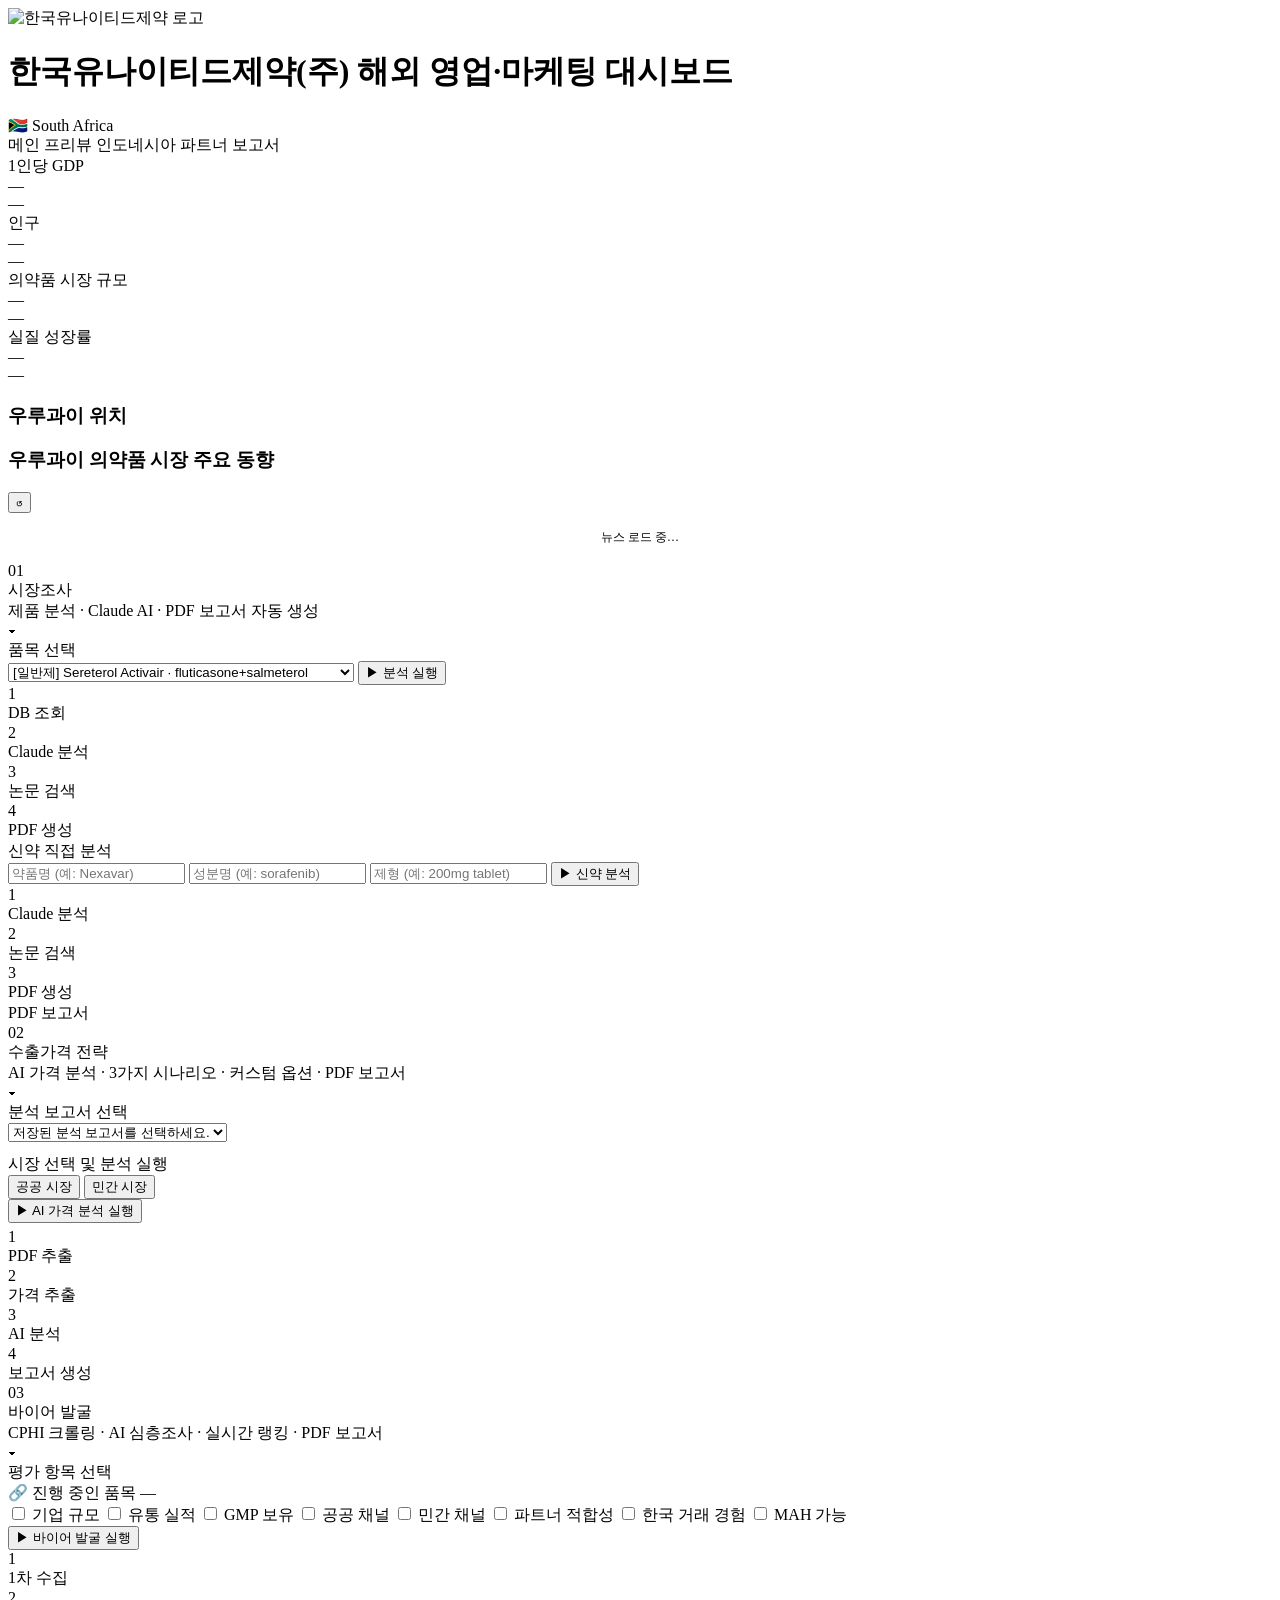
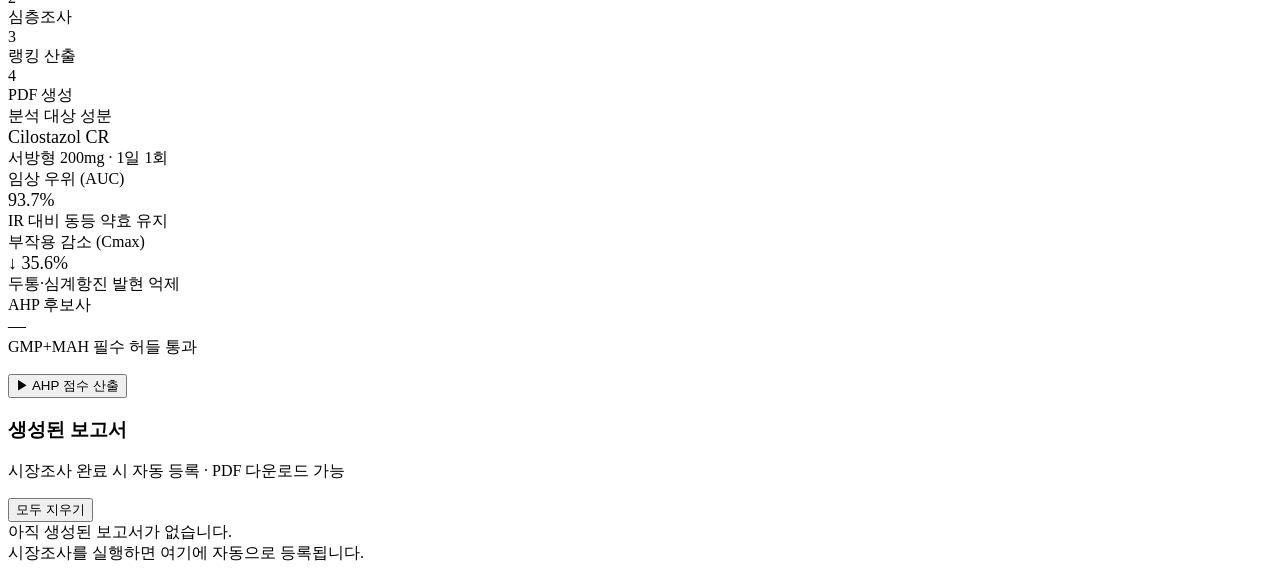
==== frontend/static/index.html @ d03bf2e7 "feat: 남아프리카공화국(ZA) 시장 분석 플랫폼으로 전환 - SG/UY 크롤러·분석기·DB 스키마 제거 - ZA 전용 크롤러 6종 추가 (Clicks, Dis-Chem, SAH" ====
<!DOCTYPE html>
<html lang="ko">
<head>
  <meta charset="UTF-8"/>
  <meta name="viewport" content="width=device-width, initial-scale=1"/>
  <title>남아공 수출 분석 대시보드 — UPharma Export AI</title>
  <link rel="stylesheet" href="https://unpkg.com/leaflet@1.9.4/dist/leaflet.css"/>
  <link rel="stylesheet" href="/static/style.css?v=5"/>
</head>
<body>
<div class="app">

<header class="topbar">
  <div class="brand">
    <img src="/static/images/logo.png" class="brand-logo" alt="한국유나이티드제약 로고">
    <div class="brand-text">
      <h1>한국유나이티드제약(주) 해외 영업·마케팅 대시보드</h1>
    </div>
  </div>
  <div class="topbar-r">
    <div class="pill">
      <span class="flag-emoji">🇿🇦</span>
      <span>South Africa</span>
    </div>
  </div>
</header>

<main class="main">

  <nav class="nav">
    <a class="tab on" onclick="goTab('main',this)">메인 프리뷰</a>
    <a class="tab"    onclick="goTab('ahp',this)">인도네시아 파트너</a>
    <a class="tab"    onclick="goTab('rep',this)">보고서</a>
  </nav>

  <!-- ════ 메인 프리뷰 ════ -->
  <div id="main" class="page on">

    <!-- SECTION A: 거시적 지표 4카드 -->
    <div class="macro-grid">
      <div class="macro-card">
        <div class="macro-label">1인당 GDP</div>
        <div class="macro-value" id="macro-gdp">—</div>
        <div class="macro-source" id="macro-gdp-src">—</div>
      </div>
      <div class="macro-card">
        <div class="macro-label">인구</div>
        <div class="macro-value" id="macro-pop">—</div>
        <div class="macro-source" id="macro-pop-src">—</div>
      </div>
      <div class="macro-card">
        <div class="macro-label">의약품 시장 규모</div>
        <div class="macro-value" id="macro-pharma">—</div>
        <div class="macro-source" id="macro-pharma-src">—</div>
      </div>
      <div class="macro-card">
        <div class="macro-label">실질 성장률</div>
        <div class="macro-value" id="macro-growth">—</div>
        <div class="macro-source" id="macro-growth-src">—</div>
      </div>
    </div>

    <!-- SECTION B: Leaflet 지도 + 뉴스 -->
    <div class="map-news-grid">

      <article class="card map-card-wrap">
        <div class="sec" style="margin-bottom:10px;">
          <h3>우루과이 위치</h3>
        </div>
        <div id="za-map" class="sg-leaflet-map"></div>
      </article>

      <article class="card">
        <div class="sec">
          <h3>우루과이 의약품 시장 주요 동향</h3>
          <button class="btn-refresh" id="btn-news-refresh" onclick="loadNews()" style="margin-top:0;">↺</button>
        </div>
        <div id="news-list">
          <div class="irow" style="color:var(--muted);font-size:12px;text-align:center;padding:16px 0;">뉴스 로드 중…</div>
        </div>
      </article>

    </div>

    <!-- ════ 공정 섹션 ════ -->

    <!-- 시장조사 -->
    <div class="process-section">
      <div class="process-header" onclick="toggleProcess('p1')">
        <div class="process-header-l">
          <span class="process-num">01</span>
          <div>
            <div class="process-title">시장조사</div>
            <div class="process-sub">제품 분석 · Claude AI · PDF 보고서 자동 생성</div>
          </div>
        </div>
        <span class="process-arrow" id="pa-p1">▾</span>
      </div>
      <div class="process-body" id="pb-p1">

        <div class="selector-card">
          <div class="selector-label">품목 선택</div>
          <div class="selector-row">
            <select id="product-select">
              <option value="sereterol_activair">[일반제] Sereterol Activair · fluticasone+salmeterol</option>
              <option value="omethyl_cutielet">[개량신약] Omethyl Cutielet · omega-3 ethyl esters 2g</option>
              <option value="hydrine">[항암제] Hydrine · hydroxyurea 500mg</option>
              <option value="gadvoa_inj">[일반제] Gadvoa Inj. · gadobutrol PFS</option>
              <option value="rosumeg_combigel">[개량신약] Rosumeg Combigel · rosuvastatin+omega-3</option>
              <option value="atmeg_combigel">[개량신약] Atmeg Combigel · atorvastatin+omega-3</option>
              <option value="ciloduo">[개량신약] Ciloduo · cilostazol+rosuvastatin</option>
              <option value="gastiin_cr">[개량신약] Gastiin CR · mosapride citrate 15mg</option>
            </select>
            <button class="btn-analyze" id="btn-analyze" onclick="runPipeline()">
              <span id="btn-icon">▶</span> 분석 실행
            </button>
          </div>
          <div class="progress-row" id="progress-row">
            <div class="prog-step" id="prog-db_load"><div class="prog-dot">1</div><div class="prog-label">DB 조회</div></div>
            <div class="prog-step" id="prog-analyze"><div class="prog-dot">2</div><div class="prog-label">Claude 분석</div></div>
            <div class="prog-step" id="prog-refs"><div class="prog-dot">3</div><div class="prog-label">논문 검색</div></div>
            <div class="prog-step" id="prog-report"><div class="prog-dot">4</div><div class="prog-label">PDF 생성</div></div>
          </div>
          <div class="p1-result-note" id="p1-result-note" style="display:none;"></div>
        </div>

        <div class="selector-card">
          <div class="selector-label">신약 직접 분석</div>
          <div class="custom-form">
            <input type="text" id="custom-trade-name" class="custom-input" placeholder="약품명 (예: Nexavar)">
            <input type="text" id="custom-inn"        class="custom-input" placeholder="성분명 (예: sorafenib)">
            <input type="text" id="custom-dosage"     class="custom-input" placeholder="제형 (예: 200mg tablet)">
            <button class="btn-analyze" id="btn-custom" onclick="runCustomPipeline()">
              <span id="custom-icon">▶</span> 신약 분석
            </button>
          </div>
          <div class="progress-row" id="custom-progress-row">
            <div class="prog-step" id="cprog-analyze"><div class="prog-dot">1</div><div class="prog-label">Claude 분석</div></div>
            <div class="prog-step" id="cprog-refs"><div class="prog-dot">2</div><div class="prog-label">논문 검색</div></div>
            <div class="prog-step" id="cprog-report"><div class="prog-dot">3</div><div class="prog-label">PDF 생성</div></div>
          </div>
        </div>

        <div class="report-card" id="report-card">
          <div class="card-title"><div class="card-title-dot"></div> PDF 보고서</div>
          <div id="report-state-loading" style="display:none;align-items:center;gap:8px;">
            <span class="report-loading-spinner"></span>
            <span style="font-size:12px;color:var(--muted)">PDF 생성 중…</span>
          </div>
          <div id="report-state-ok" style="display:none">
            <a class="btn-download" href="/api/report/download" target="_blank">📄 PDF 보고서 다운로드</a>
          </div>
          <div id="report-state-error" style="display:none">
            <p class="report-state" style="color:var(--red)">PDF 생성 실패.</p>
          </div>
        </div>

        <div style="display:none;" aria-hidden="true">
          <div class="result-card" id="result-card">
            <div id="verdict-name"></div><div id="verdict-inn"></div>
            <div id="verdict-badge" class="verdict-badge v-none"></div>
            <div class="traffic-light">
              <div class="tl-lamp tl-red"    id="tl-red"></div>
              <div class="tl-lamp tl-yellow" id="tl-yellow"></div>
              <div class="tl-lamp tl-green"  id="tl-green"></div>
            </div>
            <div id="basis-market-medical"></div><div id="basis-regulatory"></div>
            <div id="basis-trade"></div><div id="basis-pbs-line"></div>
            <div id="entry-pathway"></div><div id="price-positioning-pbs"></div>
            <div id="risks-conditions"></div>
            <button id="btn-reanalyze"></button>
          </div>
          <div class="papers-card" id="papers-card"><div id="papers-list"></div></div>
        </div>

      </div>
    </div>

    <!-- 수출 가격 전략 -->
    <div class="process-section">
      <div class="process-header" onclick="toggleProcess('p2')">
        <div class="process-header-l">
          <span class="process-num">02</span>
          <div>
            <div class="process-title">수출가격 전략</div>
            <div class="process-sub">AI 가격 분석 · 3가지 시나리오 · 커스텀 옵션 · PDF 보고서</div>
          </div>
        </div>
        <span class="process-arrow" id="pa-p2">▾</span>
      </div>
      <div class="process-body" id="pb-p2">
        <div id="p2-wrap">

          <div class="selector-card">
            <div class="selector-label">분석 보고서 선택</div>
            <div class="selector-row">
              <select id="p2-ai-report-select" style="flex:1;">
                <option value="">저장된 분석 보고서를 선택하세요.</option>
              </select>
            </div>
            <div class="selector-label" style="margin-top:12px;">시장 선택 및 분석 실행</div>
            <div class="selector-row" style="flex-wrap:wrap;gap:10px;">
              <div class="p2-seg-row" style="margin-bottom:0;flex:1;min-width:180px;">
                <button class="p2-seg-btn on" id="p2-ai-seg-public"  type="button" onclick="setP2AiSeg('public')">공공 시장</button>
                <button class="p2-seg-btn"    id="p2-ai-seg-private" type="button" onclick="setP2AiSeg('private')">민간 시장</button>
              </div>
              <button class="btn-analyze" id="btn-p2-ai-run" type="button" onclick="runP2AiPipeline()">
                <span id="p2-ai-run-icon">▶</span> AI 가격 분석 실행
              </button>
            </div>
            <div id="p2-ai-seg-desc" class="p2-note" style="margin-top:5px;"></div>
            <div class="progress-row" id="p2-progress-row">
              <div class="prog-step" id="p2prog-extract"><div class="prog-dot">1</div><div class="prog-label">PDF 추출</div></div>
              <div class="prog-step" id="p2prog-ai_extract"><div class="prog-dot">2</div><div class="prog-label">가격 추출</div></div>
              <div class="prog-step" id="p2prog-ai_analysis"><div class="prog-dot">3</div><div class="prog-label">AI 분석</div></div>
              <div class="prog-step" id="p2prog-report"><div class="prog-dot">4</div><div class="prog-label">보고서 생성</div></div>
            </div>
            <div id="p2-ai-error-msg" class="p2-note" style="display:none;color:var(--red);"></div>
          </div>

          <!-- 3열 시나리오 결과 -->
          <div id="p2-ai-result-section" style="display:none;">
            <div class="p2-three-col">

              <!-- 공격적 (1위) -->
              <div class="p2-col p2-col--agg">
                <div class="p2-col-rank-row">
                  <span class="p2-col-label">공격적 (1위)</span>
                  <span class="p2-rank-badge">RANK 1</span>
                </div>
                <div class="p2-col-price" id="p2c-price-agg">—</div>
                <div class="p2-col-currency">ZAR</div>
                <div class="p2-col-sub" id="p2c-sub-agg">— USD · — KRW</div>
                <div class="p2-col-expand-row">
                  <button class="p2-col-expand-btn" onclick="toggleP2ColDetail('agg')">▸ 역산 · 옵션 편집</button>
                </div>
                <div class="p2-col-detail" id="p2cd-agg" style="display:none;">
                  <div class="p2-col-input-row">
                    <label class="p2-col-input-label">기준가 (ZAR)</label>
                    <input class="p2-col-input" type="number" id="p2ci-base-agg" value="0" step="0.1" min="0" oninput="recalcP2Col('agg')">
                  </div>
                  <div class="p2-col-input-row">
                    <label class="p2-col-input-label">에이전트 수수료(%)</label>
                    <input class="p2-col-input" type="number" id="p2ci-fee-agg" value="3.0" step="0.5" min="0" max="50" oninput="recalcP2Col('agg')">
                  </div>
                  <div class="p2-col-input-row">
                    <label class="p2-col-input-label">운임 배수</label>
                    <input class="p2-col-input" type="number" id="p2ci-freight-agg" value="0.85" step="0.05" min="0.1" max="5" oninput="recalcP2Col('agg')">
                  </div>
                  <div id="p2co-agg" class="p2-custom-opts"></div>
                  <button class="p2c-add-btn" onclick="addP2ColOption('agg')">+ 옵션 추가</button>
                </div>
              </div>

              <!-- 평균 (2위) -->
              <div class="p2-col p2-col--avg">
                <div class="p2-col-rank-row">
                  <span class="p2-col-label">평균 (2위)</span>
                  <span class="p2-rank-badge">RANK 2</span>
                </div>
                <div class="p2-col-price" id="p2c-price-avg">—</div>
                <div class="p2-col-currency">ZAR</div>
                <div class="p2-col-sub" id="p2c-sub-avg">— USD · — KRW</div>
                <div class="p2-col-expand-row">
                  <button class="p2-col-expand-btn" onclick="toggleP2ColDetail('avg')">▸ 역산 · 옵션 편집</button>
                </div>
                <div class="p2-col-detail" id="p2cd-avg" style="display:none;">
                  <div class="p2-col-input-row">
                    <label class="p2-col-input-label">기준가 (ZAR)</label>
                    <input class="p2-col-input" type="number" id="p2ci-base-avg" value="0" step="0.1" min="0" oninput="recalcP2Col('avg')">
                  </div>
                  <div class="p2-col-input-row">
                    <label class="p2-col-input-label">에이전트 수수료(%)</label>
                    <input class="p2-col-input" type="number" id="p2ci-fee-avg" value="5.0" step="0.5" min="0" max="50" oninput="recalcP2Col('avg')">
                  </div>
                  <div class="p2-col-input-row">
                    <label class="p2-col-input-label">운임 배수</label>
                    <input class="p2-col-input" type="number" id="p2ci-freight-avg" value="1.00" step="0.05" min="0.1" max="5" oninput="recalcP2Col('avg')">
                  </div>
                  <div id="p2co-avg" class="p2-custom-opts"></div>
                  <button class="p2c-add-btn" onclick="addP2ColOption('avg')">+ 옵션 추가</button>
                </div>
              </div>

              <!-- 보수적 (3위) -->
              <div class="p2-col p2-col--cons">
                <div class="p2-col-rank-row">
                  <span class="p2-col-label">보수적 (3위)</span>
                  <span class="p2-rank-badge">RANK 3</span>
                </div>
                <div class="p2-col-price" id="p2c-price-cons">—</div>
                <div class="p2-col-currency">ZAR</div>
                <div class="p2-col-sub" id="p2c-sub-cons">— USD · — KRW</div>
                <div class="p2-col-expand-row">
                  <button class="p2-col-expand-btn" onclick="toggleP2ColDetail('cons')">▸ 역산 · 옵션 편집</button>
                </div>
                <div class="p2-col-detail" id="p2cd-cons" style="display:none;">
                  <div class="p2-col-input-row">
                    <label class="p2-col-input-label">기준가 (ZAR)</label>
                    <input class="p2-col-input" type="number" id="p2ci-base-cons" value="0" step="0.1" min="0" oninput="recalcP2Col('cons')">
                  </div>
                  <div class="p2-col-input-row">
                    <label class="p2-col-input-label">에이전트 수수료(%)</label>
                    <input class="p2-col-input" type="number" id="p2ci-fee-cons" value="10.0" step="0.5" min="0" max="50" oninput="recalcP2Col('cons')">
                  </div>
                  <div class="p2-col-input-row">
                    <label class="p2-col-input-label">운임 배수</label>
                    <input class="p2-col-input" type="number" id="p2ci-freight-cons" value="1.20" step="0.05" min="0.1" max="5" oninput="recalcP2Col('cons')">
                  </div>
                  <div id="p2co-cons" class="p2-custom-opts"></div>
                  <button class="p2c-add-btn" onclick="addP2ColOption('cons')">+ 옵션 추가</button>
                </div>
              </div>

            </div><!-- /p2-three-col -->

            <!-- 제품 목록 + 다운로드 (경쟁가 분포 삭제됨) -->
            <div class="selector-card" style="margin-top:12px;">
              <div id="p2-product-list"></div>
              <div id="p2-report-dl-state" style="margin-top:12px;"></div>
            </div>

          </div><!-- /p2-ai-result-section -->

          <div style="display:none;" aria-hidden="true">
            <div id="p2r-product-name"></div>
            <div id="p2r-verdict-badge" class="verdict-badge v-none"></div>
            <div id="p2r-ref-price-text"></div>
            <div id="p2r-exchange"></div>
            <div id="p2r-final-price"></div>
            <div id="p2r-scenarios"></div>
            <div id="p2r-rationale"></div>
          </div>

        </div>
      </div>
    </div>

    <!-- 바이어 발굴 -->
    <div class="process-section">
      <div class="process-header" onclick="toggleProcess('p3')">
        <div class="process-header-l">
          <span class="process-num">03</span>
          <div>
            <div class="process-title">바이어 발굴</div>
            <div class="process-sub">CPHI 크롤링 · AI 심층조사 · 실시간 랭킹 · PDF 보고서</div>
          </div>
        </div>
        <span class="process-arrow" id="pa-p3">▾</span>
      </div>
      <div class="process-body" id="pb-p3">

        <!-- 평가 항목 체크박스 — 항상 표시 (랭킹 기준 사전 설정) -->
        <div class="selector-card">
          <div class="p3-criteria-header">
            <span class="selector-label" style="margin-bottom:0;">평가 항목 선택</span>
            <div class="p3-linked-product" id="p3-linked-product">
              <span class="p3-linked-icon">🔗</span>
              <span class="p3-linked-title">진행 중인 품목</span>
              <span id="p3-product-label" class="p3-product-label">—</span>
            </div>
          </div>
          <div class="p3-criteria-grid">
            <label class="p3-chk"><input type="checkbox" class="p3-cb" value="기업규모"    > 기업 규모</label>
            <label class="p3-chk"><input type="checkbox" class="p3-cb" value="유통실적"    > 유통 실적</label>
            <label class="p3-chk"><input type="checkbox" class="p3-cb" value="GMP보유"     > GMP 보유</label>
            <label class="p3-chk"><input type="checkbox" class="p3-cb" value="공공채널"    > 공공 채널</label>
            <label class="p3-chk"><input type="checkbox" class="p3-cb" value="민간채널"    > 민간 채널</label>
            <label class="p3-chk"><input type="checkbox" class="p3-cb" value="파트너적합성"> 파트너 적합성</label>
            <label class="p3-chk"><input type="checkbox" class="p3-cb" value="한국거래"    > 한국 거래 경험</label>
            <label class="p3-chk"><input type="checkbox" class="p3-cb" value="MAH가능"     > MAH 가능</label>
          </div>
        </div>

        <!-- 실행 설정 -->
        <div>
          <div class="selector-row">
            <button class="btn-analyze" id="btn-p3-run" onclick="runP3Pipeline()">
              <span id="p3-run-icon">▶</span> 바이어 발굴 실행
            </button>
          </div>

          <!-- 진행 단계 표시 -->
          <div class="progress-row" id="p3-progress-row">
            <div class="prog-step" id="p3prog-crawl">  <div class="prog-dot">1</div><div class="prog-label">1차 수집</div></div>
            <div class="prog-step" id="p3prog-enrich">  <div class="prog-dot">2</div><div class="prog-label">심층조사</div></div>
            <div class="prog-step" id="p3prog-rank">   <div class="prog-dot">3</div><div class="prog-label">랭킹 산출</div></div>
            <div class="prog-step" id="p3prog-report"> <div class="prog-dot">4</div><div class="prog-label">PDF 생성</div></div>
          </div>
          <div id="p3-error-msg" class="p2-note" style="display:none;color:var(--red);"></div>
        </div>

        <!-- 결과 영역 (실행 완료 후 표시) -->
        <div id="p3-result-section" style="display:none;">

          <!-- Top 10 카드 그리드 -->
          <div id="p3-cards" class="p3-cards-wrap"></div>

          <!-- 다운로드 -->
          <div style="margin-top:14px;">
            <button class="btn-download" id="p3-dl-btn" onclick="downloadBuyerReport()" disabled>
              📄 바이어 보고서 다운로드
            </button>
          </div>

        </div><!-- /p3-result-section -->

      </div>
    </div>

  </div><!-- /main -->

  <!-- ════ 바이어 상세 모달 ════ -->
  <div id="buyer-modal-overlay" class="buyer-modal-overlay" onclick="closeBuyerModal(event)" style="display:none;">
    <div class="buyer-modal" id="buyer-modal">
      <button class="buyer-modal-close" onclick="closeBuyerModal()">✕</button>
      <div id="buyer-modal-body"></div>
    </div>
  </div>

  <!-- ════ 인도네시아 AHP 파트너 탭 ════ -->
  <div id="ahp" class="page">
    <div class="macro-grid" style="margin-bottom:16px;">
      <div class="macro-card">
        <div class="macro-label">분석 대상 성분</div>
        <div class="macro-value" style="font-size:18px;">Cilostazol CR</div>
        <div class="macro-source">서방형 200mg · 1일 1회</div>
      </div>
      <div class="macro-card">
        <div class="macro-label">임상 우위 (AUC)</div>
        <div class="macro-value" style="font-size:18px;">93.7%</div>
        <div class="macro-source">IR 대비 동등 약효 유지</div>
      </div>
      <div class="macro-card">
        <div class="macro-label">부작용 감소 (Cmax)</div>
        <div class="macro-value" style="font-size:18px;">↓ 35.6%</div>
        <div class="macro-source">두통·심계항진 발현 억제</div>
      </div>
      <div class="macro-card">
        <div class="macro-label">AHP 후보사</div>
        <div class="macro-value" style="font-size:18px;" id="ahp-candidate-count">—</div>
        <div class="macro-source">GMP+MAH 필수 허들 통과</div>
      </div>
    </div>

    <div class="selector-card" style="margin-bottom:16px;">
      <div class="selector-row">
        <button class="btn-analyze" id="btn-ahp-run" onclick="loadAhpPartners()">
          <span id="ahp-run-icon">▶</span> AHP 점수 산출
        </button>
        <span id="ahp-status-msg" style="font-size:12px;color:var(--muted);margin-left:12px;"></span>
      </div>
    </div>

    <div id="ahp-partner-grid" class="ahp-grid"></div>
  </div>

  <!-- ════ 보고서 탭 ════ -->
  <div id="rep" class="page">
    <article class="card">
      <div class="sec">
        <div>
          <h3>생성된 보고서</h3>
          <p>시장조사 완료 시 자동 등록 · PDF 다운로드 가능</p>
        </div>
        <button class="btn-refresh" onclick="clearAllReports()" style="margin-top:0;">모두 지우기</button>
      </div>
      <div id="report-tab-list">
        <div class="rep-empty">아직 생성된 보고서가 없습니다.<br>시장조사를 실행하면 여기에 자동으로 등록됩니다.</div>
      </div>
    </article>
  </div>

</main>
</div>

<script src="https://unpkg.com/leaflet@1.9.4/dist/leaflet.js"></script>
<script src="/static/app.js?v=5"></script>
<script>
(function() {
  var map = L.map('za-map', {
    center: [-28.4793, 24.6727],
    zoom: 5,
    zoomControl: true,
    scrollWheelZoom: true,
  });
  L.tileLayer('https://{s}.tile.openstreetmap.org/{z}/{x}/{y}.png', {
    attribution: '© <a href="https://www.openstreetmap.org/copyright">OpenStreetMap</a>',
    maxZoom: 18,
  }).addTo(map);
  var icon = L.divIcon({
    className: '',
    html: '<div style="width:14px;height:14px;background:#c8564d;border-radius:50%;border:2px solid #fff;box-shadow:0 0 0 7px rgba(200,86,77,.22),0 2px 6px rgba(0,0,0,.3);"></div>',
    iconSize: [14, 14],
    iconAnchor: [7, 7],
  });
  // 주요 도시 마커
  [
    [-26.2041, 28.0473, '<b>요하네스버그</b><br>최대 상업도시 · Clicks/Dis-Chem 본사'],
    [-25.7461, 28.1881, '<b>프리토리아</b><br>행정수도 · SAHPRA 규제청 소재'],
    [-33.9249, 18.4241, '<b>케이프타운</b><br>입법수도 · 주요 항구'],
    [-29.8587, 31.0218, '<b>더반</b><br>쾌즐루나탈 주도 · 수출 항구'],
  ].forEach(function(m) {
    L.marker([m[0], m[1]], { icon: icon }).addTo(map).bindPopup(m[2]);
  });
  setTimeout(function() { map.invalidateSize(); }, 100);
})();
</script>
</body>
</html>
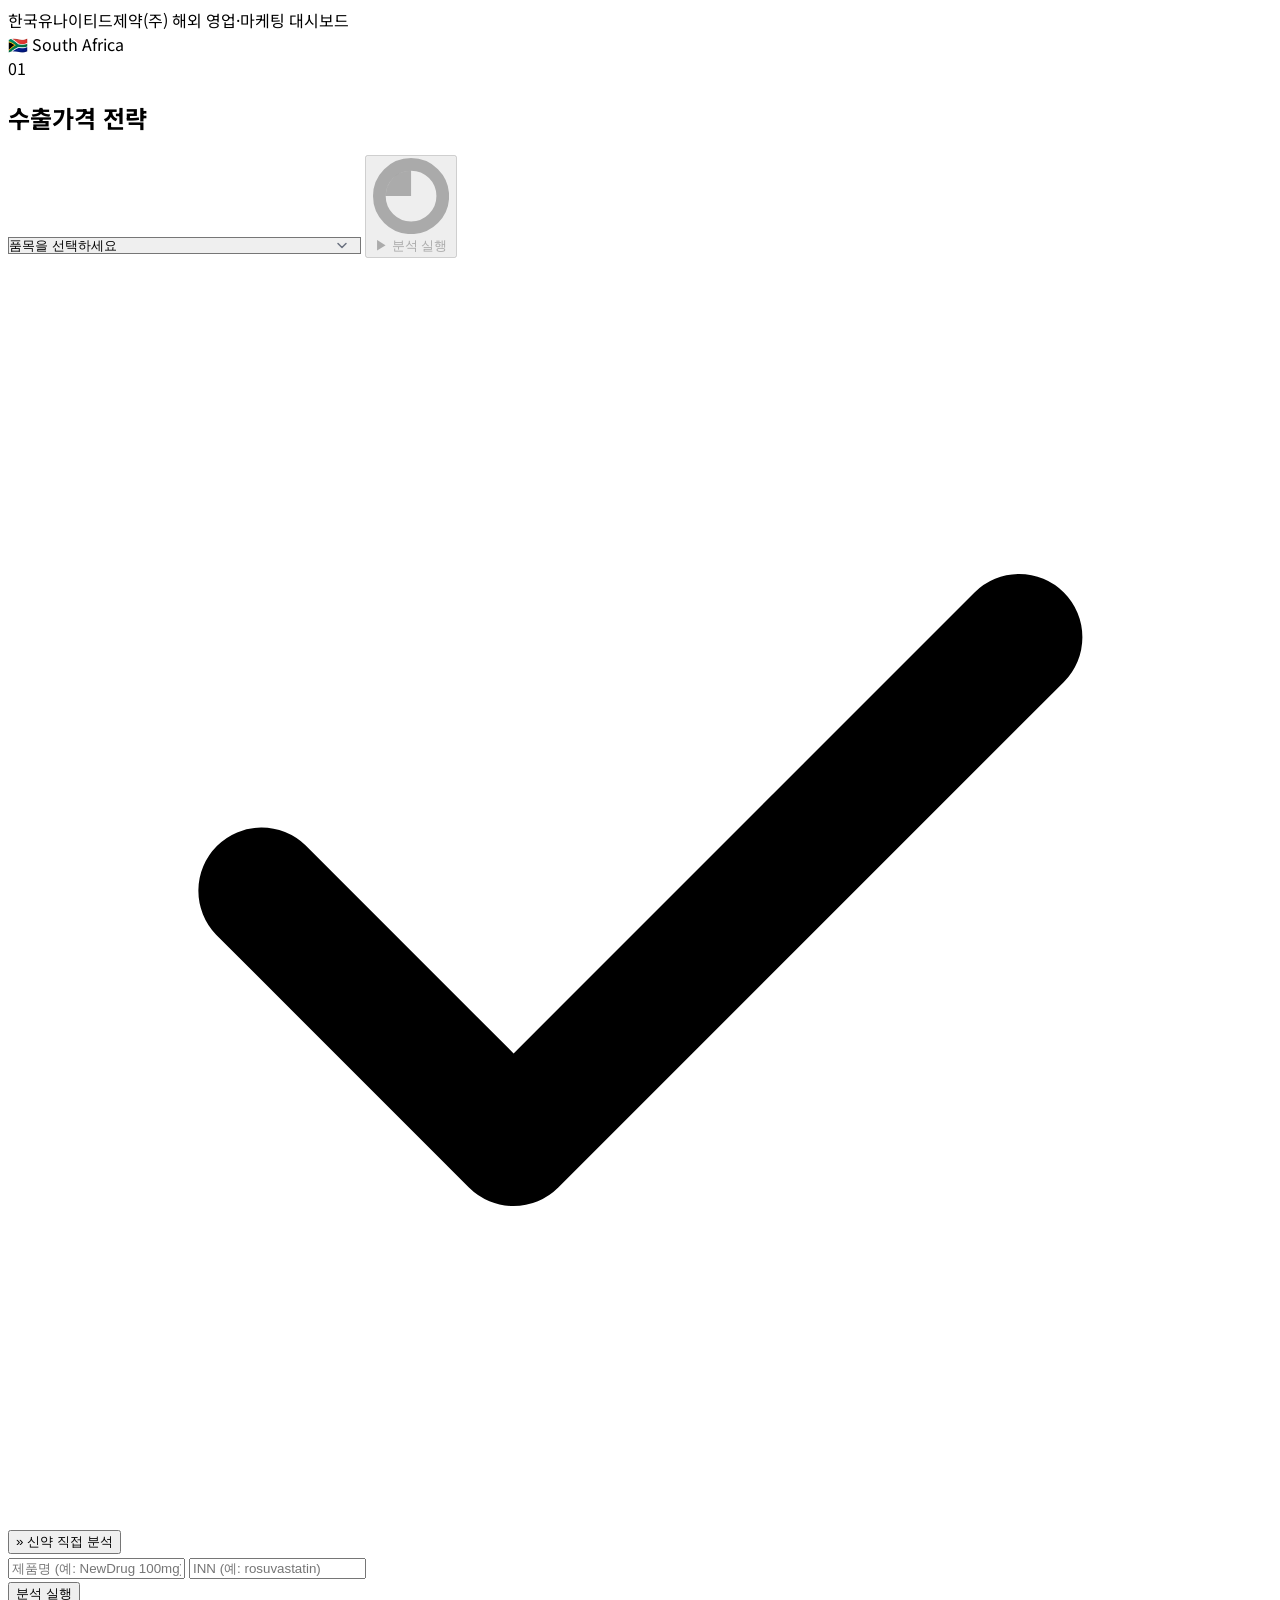
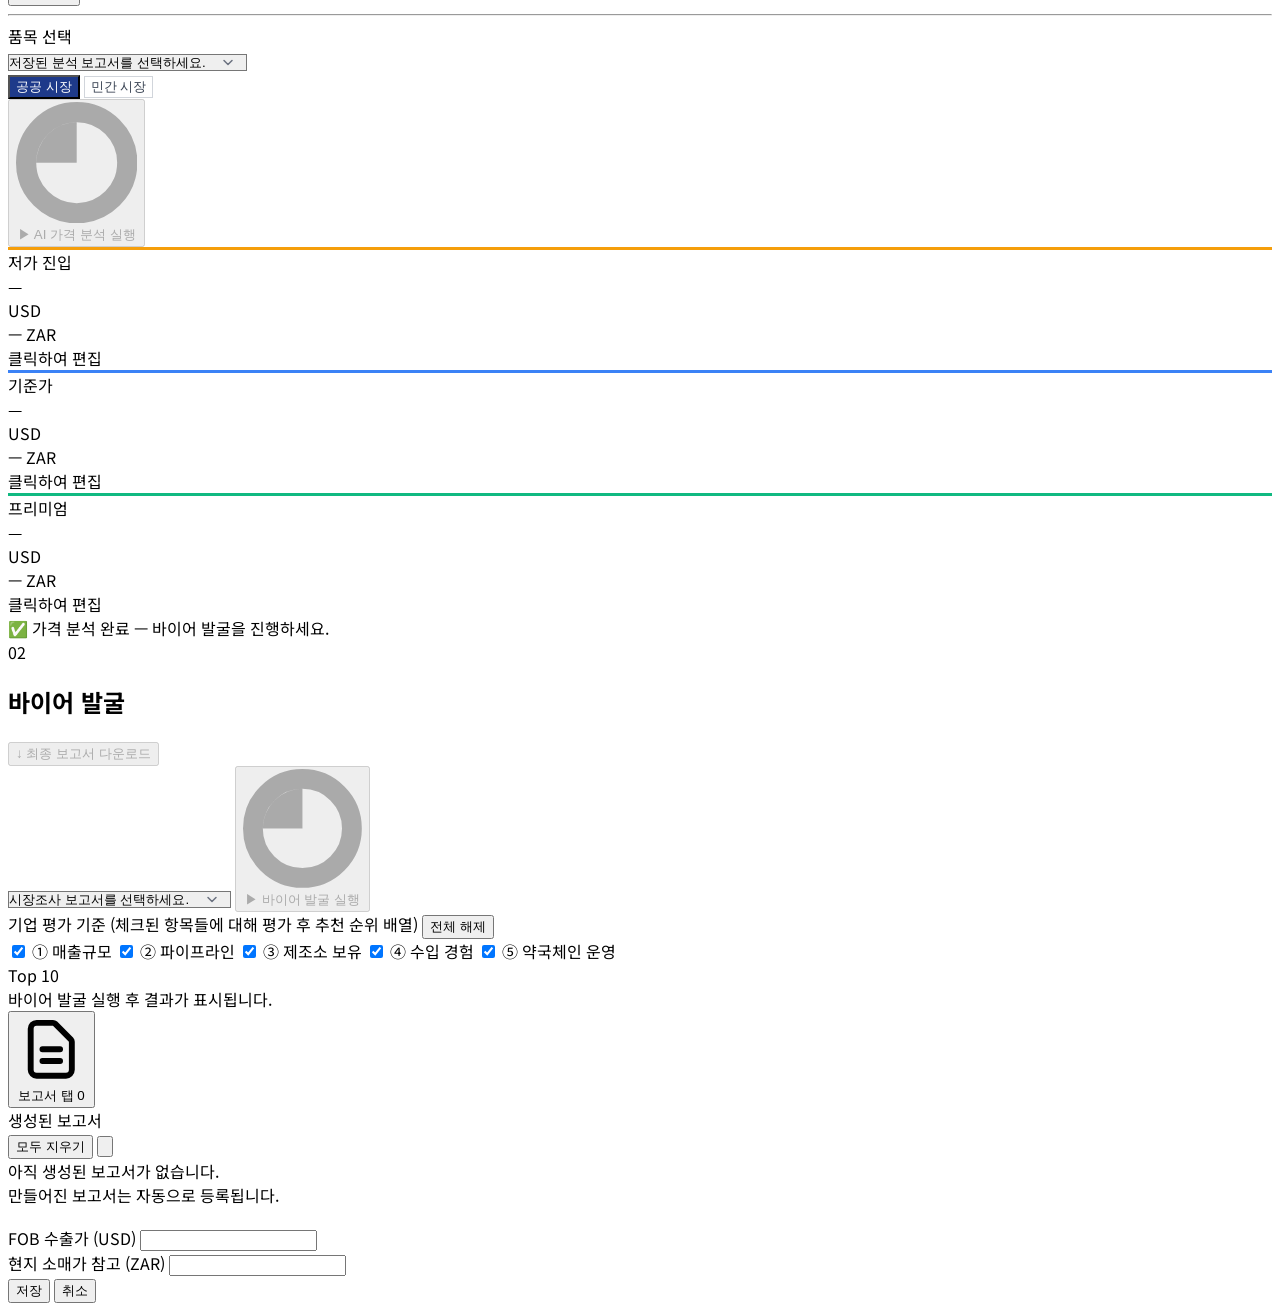
==== commit 40501efb: "feat: 팀장 양식 UI + 팀 공통 6컬럼·UUID 적용 - index.html: 2블록(수출가격전략/바이어발굴) + 보고서탭 구조 전면 재설계   팀장 스크린샷 기준 — 공공" ====
--- a/frontend/static/index.html
+++ b/frontend/static/index.html
@@ -3,508 +3,260 @@
 <head>
   <meta charset="UTF-8"/>
   <meta name="viewport" content="width=device-width, initial-scale=1"/>
-  <title>남아공 수출 분석 대시보드 — UPharma Export AI</title>
-  <link rel="stylesheet" href="https://unpkg.com/leaflet@1.9.4/dist/leaflet.css"/>
-  <link rel="stylesheet" href="/static/style.css?v=5"/>
+  <title>한국유나이티드제약(주) 해외 영업·마케팅 대시보드</title>
+  <script src="https://cdn.tailwindcss.com"></script>
+  <link rel="preconnect" href="https://fonts.googleapis.com">
+  <link href="https://fonts.googleapis.com/css2?family=Noto+Sans+KR:wght@400;500;600;700&display=swap" rel="stylesheet">
+  <style>
+    body { font-family: 'Noto Sans KR', sans-serif; }
+    .tab-active { background-color: #1e3a8a; color: white; }
+    .tab-inactive { background-color: white; color: #374151; border: 1px solid #d1d5db; }
+    .price-card-orange { border-top: 3px solid #f59e0b; }
+    .price-card-blue   { border-top: 3px solid #3b82f6; }
+    .price-card-green  { border-top: 3px solid #10b981; }
+    .spin { animation: spin 1s linear infinite; }
+    @keyframes spin { to { transform: rotate(360deg); } }
+    .report-badge-final   { background:#1e3a8a; color:white; }
+    .report-badge-public  { background:#0ea5e9; color:white; }
+    .report-badge-private { background:#8b5cf6; color:white; }
+    .report-badge-market  { background:#6b7280; color:white; }
+    .report-badge-partner { background:#10b981; color:white; }
+    select { background-image: url("data:image/svg+xml,%3Csvg xmlns='http://www.w3.org/2000/svg' fill='none' viewBox='0 0 20 20'%3E%3Cpath stroke='%236b7280' stroke-linecap='round' stroke-linejoin='round' stroke-width='1.5' d='M6 8l4 4 4-4'/%3E%3C/svg%3E"); background-position: right 0.5rem center; background-repeat: no-repeat; background-size: 1.5em 1.5em; padding-right: 2.5rem; -webkit-appearance: none; appearance: none; }
+  </style>
 </head>
-<body>
-<div class="app">
-
-<header class="topbar">
-  <div class="brand">
-    <img src="/static/images/logo.png" class="brand-logo" alt="한국유나이티드제약 로고">
-    <div class="brand-text">
-      <h1>한국유나이티드제약(주) 해외 영업·마케팅 대시보드</h1>
-    </div>
-  </div>
-  <div class="topbar-r">
-    <div class="pill">
-      <span class="flag-emoji">🇿🇦</span>
-      <span>South Africa</span>
-    </div>
+<body class="bg-gray-50 min-h-screen">
+
+<!-- ════ 헤더 ════ -->
+<header class="bg-white border-b border-gray-200 px-6 py-3 flex items-center justify-between">
+  <div class="flex items-center gap-3">
+    <img src="/static/images/logo.png" alt="로고" class="h-8 w-auto" onerror="this.style.display='none'">
+    <span class="text-base font-semibold text-gray-800">한국유나이티드제약(주) 해외 영업·마케팅 대시보드</span>
+  </div>
+  <div class="flex items-center gap-2 bg-blue-50 border border-blue-200 rounded-full px-4 py-1.5">
+    <span class="text-lg">🇿🇦</span>
+    <span class="text-sm font-semibold text-blue-800">South Africa</span>
   </div>
 </header>
 
-<main class="main">
-
-  <nav class="nav">
-    <a class="tab on" onclick="goTab('main',this)">메인 프리뷰</a>
-    <a class="tab"    onclick="goTab('ahp',this)">인도네시아 파트너</a>
-    <a class="tab"    onclick="goTab('rep',this)">보고서</a>
-  </nav>
-
-  <!-- ════ 메인 프리뷰 ════ -->
-  <div id="main" class="page on">
-
-    <!-- SECTION A: 거시적 지표 4카드 -->
-    <div class="macro-grid">
-      <div class="macro-card">
-        <div class="macro-label">1인당 GDP</div>
-        <div class="macro-value" id="macro-gdp">—</div>
-        <div class="macro-source" id="macro-gdp-src">—</div>
-      </div>
-      <div class="macro-card">
-        <div class="macro-label">인구</div>
-        <div class="macro-value" id="macro-pop">—</div>
-        <div class="macro-source" id="macro-pop-src">—</div>
-      </div>
-      <div class="macro-card">
-        <div class="macro-label">의약품 시장 규모</div>
-        <div class="macro-value" id="macro-pharma">—</div>
-        <div class="macro-source" id="macro-pharma-src">—</div>
-      </div>
-      <div class="macro-card">
-        <div class="macro-label">실질 성장률</div>
-        <div class="macro-value" id="macro-growth">—</div>
-        <div class="macro-source" id="macro-growth-src">—</div>
-      </div>
-    </div>
-
-    <!-- SECTION B: Leaflet 지도 + 뉴스 -->
-    <div class="map-news-grid">
-
-      <article class="card map-card-wrap">
-        <div class="sec" style="margin-bottom:10px;">
-          <h3>우루과이 위치</h3>
-        </div>
-        <div id="za-map" class="sg-leaflet-map"></div>
-      </article>
-
-      <article class="card">
-        <div class="sec">
-          <h3>우루과이 의약품 시장 주요 동향</h3>
-          <button class="btn-refresh" id="btn-news-refresh" onclick="loadNews()" style="margin-top:0;">↺</button>
-        </div>
-        <div id="news-list">
-          <div class="irow" style="color:var(--muted);font-size:12px;text-align:center;padding:16px 0;">뉴스 로드 중…</div>
-        </div>
-      </article>
-
-    </div>
-
-    <!-- ════ 공정 섹션 ════ -->
-
-    <!-- 시장조사 -->
-    <div class="process-section">
-      <div class="process-header" onclick="toggleProcess('p1')">
-        <div class="process-header-l">
-          <span class="process-num">01</span>
-          <div>
-            <div class="process-title">시장조사</div>
-            <div class="process-sub">제품 분석 · Claude AI · PDF 보고서 자동 생성</div>
+<!-- ════ 메인 2블록 ════ -->
+<main class="max-w-screen-xl mx-auto px-4 py-6">
+  <div class="flex gap-4">
+
+    <!-- ── [01] 수출가격 전략 ── -->
+    <div class="flex-1 bg-white rounded-xl border border-gray-200 p-6 shadow-sm">
+      <!-- 제목 -->
+      <div class="flex items-center gap-3 mb-5">
+        <span class="w-8 h-8 rounded-lg bg-blue-900 text-white text-sm font-bold flex items-center justify-center">01</span>
+        <h2 class="text-lg font-bold text-gray-900">수출가격 전략</h2>
+      </div>
+
+      <!-- 1단계: 품목 선택 + 분석 실행 -->
+      <div class="flex gap-2 mb-3">
+        <select id="sel-product" class="flex-1 border border-gray-300 rounded-lg px-3 py-2 text-sm text-gray-700 bg-white" onchange="onProductChange()">
+          <option value="">품목을 선택하세요</option>
+          <option value="sereterol_activair" data-uuid="014fd4d2-dc66-4fc1-8d4f-59695183387f" data-inn="Fluticasone+Salmeterol">[일반제] Sereterol Activair · fluticasone+salmeterol</option>
+          <option value="omethyl_cutielet"   data-uuid="f88b87b8-c0ab-4f6e-ba34-e9330d1d4e18" data-inn="Omega-3">[일반제] Omethyl Cutielet · omega-3 fatty acid 2g</option>
+          <option value="rosumeg_combigel"   data-uuid="2504d79b-c2ce-4660-9ea7-5576c8bb755f" data-inn="Rosuvastatin+Omega-3">[일반제] Rosumeg Combigel · rosuvastatin+omega-3</option>
+          <option value="atmeg_combigel"     data-uuid="859e60f9-8544-43b3-a6a0-f6c7529847eb" data-inn="Atorvastatin+Omega-3">[일반제] Atmeg Combigel · atorvastatin+omega-3</option>
+          <option value="ciloduo"            data-uuid="fcae4399-aa80-4318-ad55-89d6401c10a9" data-inn="Cilostazol+Rosuvastatin">[일반제] Ciloduo · cilostazol+rosuvastatin</option>
+          <option value="gastiin_cr"         data-uuid="24738c3b-3a5b-40a9-9e8e-889ec075b453" data-inn="Mosapride">[일반제] Gastiin CR · mosapride</option>
+          <option value="hydrine"            data-uuid="bdfc9883-6040-438a-8e7a-df01f1230682" data-inn="Hydroxyurea">[항암제] Hydrine · hydroxyurea 500mg</option>
+          <option value="gadvoa_inj"         data-uuid="895f49ae-6ce3-44a3-93bd-bb77e027ba59" data-inn="Gadobutrol">[조영제] Gadvoa Inj · gadobutrol 604mg</option>
+        </select>
+        <button id="btn-analyze" onclick="runAnalyze()" class="flex items-center gap-1.5 bg-blue-900 text-white text-sm font-semibold px-4 py-2 rounded-lg hover:bg-blue-800 disabled:opacity-40 disabled:cursor-not-allowed whitespace-nowrap" disabled>
+          <svg id="analyze-spin" class="hidden w-4 h-4 spin" fill="none" viewBox="0 0 24 24"><circle class="opacity-25" cx="12" cy="12" r="10" stroke="currentColor" stroke-width="4"/><path class="opacity-75" fill="currentColor" d="M4 12a8 8 0 018-8v8z"/></svg>
+          <span id="analyze-label">▶ 분석 실행</span>
+        </button>
+      </div>
+
+      <!-- 분석 완료 배너 -->
+      <div id="banner-market-done" class="hidden mb-3 bg-green-50 border border-green-200 rounded-lg px-4 py-2.5 flex items-center gap-2">
+        <svg class="w-4 h-4 text-green-600 flex-shrink-0" fill="currentColor" viewBox="0 0 20 20"><path fill-rule="evenodd" d="M16.707 5.293a1 1 0 010 1.414l-8 8a1 1 0 01-1.414 0l-4-4a1 1 0 011.414-1.414L8 12.586l7.293-7.293a1 1 0 011.414 0z" clip-rule="evenodd"/></svg>
+        <span id="banner-market-text" class="text-sm text-green-800 font-medium"></span>
+      </div>
+
+      <!-- 신약 직접 분석 링크 -->
+      <div class="mb-5">
+        <button onclick="toggleCustomDrug()" class="text-xs text-blue-600 hover:text-blue-800 hover:underline">» 신약 직접 분석</button>
+        <div id="custom-drug-form" class="hidden mt-2 p-3 bg-gray-50 rounded-lg border border-gray-200">
+          <div class="flex gap-2 mb-2">
+            <input id="custom-trade" type="text" placeholder="제품명 (예: NewDrug 100mg)" class="flex-1 border border-gray-300 rounded px-2 py-1.5 text-sm">
+            <input id="custom-inn" type="text" placeholder="INN (예: rosuvastatin)" class="flex-1 border border-gray-300 rounded px-2 py-1.5 text-sm">
           </div>
-        </div>
-        <span class="process-arrow" id="pa-p1">▾</span>
-      </div>
-      <div class="process-body" id="pb-p1">
-
-        <div class="selector-card">
-          <div class="selector-label">품목 선택</div>
-          <div class="selector-row">
-            <select id="product-select">
-              <option value="sereterol_activair">[일반제] Sereterol Activair · fluticasone+salmeterol</option>
-              <option value="omethyl_cutielet">[개량신약] Omethyl Cutielet · omega-3 ethyl esters 2g</option>
-              <option value="hydrine">[항암제] Hydrine · hydroxyurea 500mg</option>
-              <option value="gadvoa_inj">[일반제] Gadvoa Inj. · gadobutrol PFS</option>
-              <option value="rosumeg_combigel">[개량신약] Rosumeg Combigel · rosuvastatin+omega-3</option>
-              <option value="atmeg_combigel">[개량신약] Atmeg Combigel · atorvastatin+omega-3</option>
-              <option value="ciloduo">[개량신약] Ciloduo · cilostazol+rosuvastatin</option>
-              <option value="gastiin_cr">[개량신약] Gastiin CR · mosapride citrate 15mg</option>
-            </select>
-            <button class="btn-analyze" id="btn-analyze" onclick="runPipeline()">
-              <span id="btn-icon">▶</span> 분석 실행
-            </button>
-          </div>
-          <div class="progress-row" id="progress-row">
-            <div class="prog-step" id="prog-db_load"><div class="prog-dot">1</div><div class="prog-label">DB 조회</div></div>
-            <div class="prog-step" id="prog-analyze"><div class="prog-dot">2</div><div class="prog-label">Claude 분석</div></div>
-            <div class="prog-step" id="prog-refs"><div class="prog-dot">3</div><div class="prog-label">논문 검색</div></div>
-            <div class="prog-step" id="prog-report"><div class="prog-dot">4</div><div class="prog-label">PDF 생성</div></div>
-          </div>
-          <div class="p1-result-note" id="p1-result-note" style="display:none;"></div>
-        </div>
-
-        <div class="selector-card">
-          <div class="selector-label">신약 직접 분석</div>
-          <div class="custom-form">
-            <input type="text" id="custom-trade-name" class="custom-input" placeholder="약품명 (예: Nexavar)">
-            <input type="text" id="custom-inn"        class="custom-input" placeholder="성분명 (예: sorafenib)">
-            <input type="text" id="custom-dosage"     class="custom-input" placeholder="제형 (예: 200mg tablet)">
-            <button class="btn-analyze" id="btn-custom" onclick="runCustomPipeline()">
-              <span id="custom-icon">▶</span> 신약 분석
-            </button>
-          </div>
-          <div class="progress-row" id="custom-progress-row">
-            <div class="prog-step" id="cprog-analyze"><div class="prog-dot">1</div><div class="prog-label">Claude 분석</div></div>
-            <div class="prog-step" id="cprog-refs"><div class="prog-dot">2</div><div class="prog-label">논문 검색</div></div>
-            <div class="prog-step" id="cprog-report"><div class="prog-dot">3</div><div class="prog-label">PDF 생성</div></div>
-          </div>
-        </div>
-
-        <div class="report-card" id="report-card">
-          <div class="card-title"><div class="card-title-dot"></div> PDF 보고서</div>
-          <div id="report-state-loading" style="display:none;align-items:center;gap:8px;">
-            <span class="report-loading-spinner"></span>
-            <span style="font-size:12px;color:var(--muted)">PDF 생성 중…</span>
-          </div>
-          <div id="report-state-ok" style="display:none">
-            <a class="btn-download" href="/api/report/download" target="_blank">📄 PDF 보고서 다운로드</a>
-          </div>
-          <div id="report-state-error" style="display:none">
-            <p class="report-state" style="color:var(--red)">PDF 생성 실패.</p>
-          </div>
-        </div>
-
-        <div style="display:none;" aria-hidden="true">
-          <div class="result-card" id="result-card">
-            <div id="verdict-name"></div><div id="verdict-inn"></div>
-            <div id="verdict-badge" class="verdict-badge v-none"></div>
-            <div class="traffic-light">
-              <div class="tl-lamp tl-red"    id="tl-red"></div>
-              <div class="tl-lamp tl-yellow" id="tl-yellow"></div>
-              <div class="tl-lamp tl-green"  id="tl-green"></div>
-            </div>
-            <div id="basis-market-medical"></div><div id="basis-regulatory"></div>
-            <div id="basis-trade"></div><div id="basis-pbs-line"></div>
-            <div id="entry-pathway"></div><div id="price-positioning-pbs"></div>
-            <div id="risks-conditions"></div>
-            <button id="btn-reanalyze"></button>
-          </div>
-          <div class="papers-card" id="papers-card"><div id="papers-list"></div></div>
-        </div>
-
-      </div>
-    </div>
-
-    <!-- 수출 가격 전략 -->
-    <div class="process-section">
-      <div class="process-header" onclick="toggleProcess('p2')">
-        <div class="process-header-l">
-          <span class="process-num">02</span>
-          <div>
-            <div class="process-title">수출가격 전략</div>
-            <div class="process-sub">AI 가격 분석 · 3가지 시나리오 · 커스텀 옵션 · PDF 보고서</div>
-          </div>
-        </div>
-        <span class="process-arrow" id="pa-p2">▾</span>
-      </div>
-      <div class="process-body" id="pb-p2">
-        <div id="p2-wrap">
-
-          <div class="selector-card">
-            <div class="selector-label">분석 보고서 선택</div>
-            <div class="selector-row">
-              <select id="p2-ai-report-select" style="flex:1;">
-                <option value="">저장된 분석 보고서를 선택하세요.</option>
-              </select>
-            </div>
-            <div class="selector-label" style="margin-top:12px;">시장 선택 및 분석 실행</div>
-            <div class="selector-row" style="flex-wrap:wrap;gap:10px;">
-              <div class="p2-seg-row" style="margin-bottom:0;flex:1;min-width:180px;">
-                <button class="p2-seg-btn on" id="p2-ai-seg-public"  type="button" onclick="setP2AiSeg('public')">공공 시장</button>
-                <button class="p2-seg-btn"    id="p2-ai-seg-private" type="button" onclick="setP2AiSeg('private')">민간 시장</button>
-              </div>
-              <button class="btn-analyze" id="btn-p2-ai-run" type="button" onclick="runP2AiPipeline()">
-                <span id="p2-ai-run-icon">▶</span> AI 가격 분석 실행
-              </button>
-            </div>
-            <div id="p2-ai-seg-desc" class="p2-note" style="margin-top:5px;"></div>
-            <div class="progress-row" id="p2-progress-row">
-              <div class="prog-step" id="p2prog-extract"><div class="prog-dot">1</div><div class="prog-label">PDF 추출</div></div>
-              <div class="prog-step" id="p2prog-ai_extract"><div class="prog-dot">2</div><div class="prog-label">가격 추출</div></div>
-              <div class="prog-step" id="p2prog-ai_analysis"><div class="prog-dot">3</div><div class="prog-label">AI 분석</div></div>
-              <div class="prog-step" id="p2prog-report"><div class="prog-dot">4</div><div class="prog-label">보고서 생성</div></div>
-            </div>
-            <div id="p2-ai-error-msg" class="p2-note" style="display:none;color:var(--red);"></div>
-          </div>
-
-          <!-- 3열 시나리오 결과 -->
-          <div id="p2-ai-result-section" style="display:none;">
-            <div class="p2-three-col">
-
-              <!-- 공격적 (1위) -->
-              <div class="p2-col p2-col--agg">
-                <div class="p2-col-rank-row">
-                  <span class="p2-col-label">공격적 (1위)</span>
-                  <span class="p2-rank-badge">RANK 1</span>
-                </div>
-                <div class="p2-col-price" id="p2c-price-agg">—</div>
-                <div class="p2-col-currency">ZAR</div>
-                <div class="p2-col-sub" id="p2c-sub-agg">— USD · — KRW</div>
-                <div class="p2-col-expand-row">
-                  <button class="p2-col-expand-btn" onclick="toggleP2ColDetail('agg')">▸ 역산 · 옵션 편집</button>
-                </div>
-                <div class="p2-col-detail" id="p2cd-agg" style="display:none;">
-                  <div class="p2-col-input-row">
-                    <label class="p2-col-input-label">기준가 (ZAR)</label>
-                    <input class="p2-col-input" type="number" id="p2ci-base-agg" value="0" step="0.1" min="0" oninput="recalcP2Col('agg')">
-                  </div>
-                  <div class="p2-col-input-row">
-                    <label class="p2-col-input-label">에이전트 수수료(%)</label>
-                    <input class="p2-col-input" type="number" id="p2ci-fee-agg" value="3.0" step="0.5" min="0" max="50" oninput="recalcP2Col('agg')">
-                  </div>
-                  <div class="p2-col-input-row">
-                    <label class="p2-col-input-label">운임 배수</label>
-                    <input class="p2-col-input" type="number" id="p2ci-freight-agg" value="0.85" step="0.05" min="0.1" max="5" oninput="recalcP2Col('agg')">
-                  </div>
-                  <div id="p2co-agg" class="p2-custom-opts"></div>
-                  <button class="p2c-add-btn" onclick="addP2ColOption('agg')">+ 옵션 추가</button>
-                </div>
-              </div>
-
-              <!-- 평균 (2위) -->
-              <div class="p2-col p2-col--avg">
-                <div class="p2-col-rank-row">
-                  <span class="p2-col-label">평균 (2위)</span>
-                  <span class="p2-rank-badge">RANK 2</span>
-                </div>
-                <div class="p2-col-price" id="p2c-price-avg">—</div>
-                <div class="p2-col-currency">ZAR</div>
-                <div class="p2-col-sub" id="p2c-sub-avg">— USD · — KRW</div>
-                <div class="p2-col-expand-row">
-                  <button class="p2-col-expand-btn" onclick="toggleP2ColDetail('avg')">▸ 역산 · 옵션 편집</button>
-                </div>
-                <div class="p2-col-detail" id="p2cd-avg" style="display:none;">
-                  <div class="p2-col-input-row">
-                    <label class="p2-col-input-label">기준가 (ZAR)</label>
-                    <input class="p2-col-input" type="number" id="p2ci-base-avg" value="0" step="0.1" min="0" oninput="recalcP2Col('avg')">
-                  </div>
-                  <div class="p2-col-input-row">
-                    <label class="p2-col-input-label">에이전트 수수료(%)</label>
-                    <input class="p2-col-input" type="number" id="p2ci-fee-avg" value="5.0" step="0.5" min="0" max="50" oninput="recalcP2Col('avg')">
-                  </div>
-                  <div class="p2-col-input-row">
-                    <label class="p2-col-input-label">운임 배수</label>
-                    <input class="p2-col-input" type="number" id="p2ci-freight-avg" value="1.00" step="0.05" min="0.1" max="5" oninput="recalcP2Col('avg')">
-                  </div>
-                  <div id="p2co-avg" class="p2-custom-opts"></div>
-                  <button class="p2c-add-btn" onclick="addP2ColOption('avg')">+ 옵션 추가</button>
-                </div>
-              </div>
-
-              <!-- 보수적 (3위) -->
-              <div class="p2-col p2-col--cons">
-                <div class="p2-col-rank-row">
-                  <span class="p2-col-label">보수적 (3위)</span>
-                  <span class="p2-rank-badge">RANK 3</span>
-                </div>
-                <div class="p2-col-price" id="p2c-price-cons">—</div>
-                <div class="p2-col-currency">ZAR</div>
-                <div class="p2-col-sub" id="p2c-sub-cons">— USD · — KRW</div>
-                <div class="p2-col-expand-row">
-                  <button class="p2-col-expand-btn" onclick="toggleP2ColDetail('cons')">▸ 역산 · 옵션 편집</button>
-                </div>
-                <div class="p2-col-detail" id="p2cd-cons" style="display:none;">
-                  <div class="p2-col-input-row">
-                    <label class="p2-col-input-label">기준가 (ZAR)</label>
-                    <input class="p2-col-input" type="number" id="p2ci-base-cons" value="0" step="0.1" min="0" oninput="recalcP2Col('cons')">
-                  </div>
-                  <div class="p2-col-input-row">
-                    <label class="p2-col-input-label">에이전트 수수료(%)</label>
-                    <input class="p2-col-input" type="number" id="p2ci-fee-cons" value="10.0" step="0.5" min="0" max="50" oninput="recalcP2Col('cons')">
-                  </div>
-                  <div class="p2-col-input-row">
-                    <label class="p2-col-input-label">운임 배수</label>
-                    <input class="p2-col-input" type="number" id="p2ci-freight-cons" value="1.20" step="0.05" min="0.1" max="5" oninput="recalcP2Col('cons')">
-                  </div>
-                  <div id="p2co-cons" class="p2-custom-opts"></div>
-                  <button class="p2c-add-btn" onclick="addP2ColOption('cons')">+ 옵션 추가</button>
-                </div>
-              </div>
-
-            </div><!-- /p2-three-col -->
-
-            <!-- 제품 목록 + 다운로드 (경쟁가 분포 삭제됨) -->
-            <div class="selector-card" style="margin-top:12px;">
-              <div id="p2-product-list"></div>
-              <div id="p2-report-dl-state" style="margin-top:12px;"></div>
-            </div>
-
-          </div><!-- /p2-ai-result-section -->
-
-          <div style="display:none;" aria-hidden="true">
-            <div id="p2r-product-name"></div>
-            <div id="p2r-verdict-badge" class="verdict-badge v-none"></div>
-            <div id="p2r-ref-price-text"></div>
-            <div id="p2r-exchange"></div>
-            <div id="p2r-final-price"></div>
-            <div id="p2r-scenarios"></div>
-            <div id="p2r-rationale"></div>
-          </div>
-
-        </div>
-      </div>
-    </div>
-
-    <!-- 바이어 발굴 -->
-    <div class="process-section">
-      <div class="process-header" onclick="toggleProcess('p3')">
-        <div class="process-header-l">
-          <span class="process-num">03</span>
-          <div>
-            <div class="process-title">바이어 발굴</div>
-            <div class="process-sub">CPHI 크롤링 · AI 심층조사 · 실시간 랭킹 · PDF 보고서</div>
-          </div>
-        </div>
-        <span class="process-arrow" id="pa-p3">▾</span>
-      </div>
-      <div class="process-body" id="pb-p3">
-
-        <!-- 평가 항목 체크박스 — 항상 표시 (랭킹 기준 사전 설정) -->
-        <div class="selector-card">
-          <div class="p3-criteria-header">
-            <span class="selector-label" style="margin-bottom:0;">평가 항목 선택</span>
-            <div class="p3-linked-product" id="p3-linked-product">
-              <span class="p3-linked-icon">🔗</span>
-              <span class="p3-linked-title">진행 중인 품목</span>
-              <span id="p3-product-label" class="p3-product-label">—</span>
-            </div>
-          </div>
-          <div class="p3-criteria-grid">
-            <label class="p3-chk"><input type="checkbox" class="p3-cb" value="기업규모"    > 기업 규모</label>
-            <label class="p3-chk"><input type="checkbox" class="p3-cb" value="유통실적"    > 유통 실적</label>
-            <label class="p3-chk"><input type="checkbox" class="p3-cb" value="GMP보유"     > GMP 보유</label>
-            <label class="p3-chk"><input type="checkbox" class="p3-cb" value="공공채널"    > 공공 채널</label>
-            <label class="p3-chk"><input type="checkbox" class="p3-cb" value="민간채널"    > 민간 채널</label>
-            <label class="p3-chk"><input type="checkbox" class="p3-cb" value="파트너적합성"> 파트너 적합성</label>
-            <label class="p3-chk"><input type="checkbox" class="p3-cb" value="한국거래"    > 한국 거래 경험</label>
-            <label class="p3-chk"><input type="checkbox" class="p3-cb" value="MAH가능"     > MAH 가능</label>
-          </div>
-        </div>
-
-        <!-- 실행 설정 -->
-        <div>
-          <div class="selector-row">
-            <button class="btn-analyze" id="btn-p3-run" onclick="runP3Pipeline()">
-              <span id="p3-run-icon">▶</span> 바이어 발굴 실행
-            </button>
-          </div>
-
-          <!-- 진행 단계 표시 -->
-          <div class="progress-row" id="p3-progress-row">
-            <div class="prog-step" id="p3prog-crawl">  <div class="prog-dot">1</div><div class="prog-label">1차 수집</div></div>
-            <div class="prog-step" id="p3prog-enrich">  <div class="prog-dot">2</div><div class="prog-label">심층조사</div></div>
-            <div class="prog-step" id="p3prog-rank">   <div class="prog-dot">3</div><div class="prog-label">랭킹 산출</div></div>
-            <div class="prog-step" id="p3prog-report"> <div class="prog-dot">4</div><div class="prog-label">PDF 생성</div></div>
-          </div>
-          <div id="p3-error-msg" class="p2-note" style="display:none;color:var(--red);"></div>
-        </div>
-
-        <!-- 결과 영역 (실행 완료 후 표시) -->
-        <div id="p3-result-section" style="display:none;">
-
-          <!-- Top 10 카드 그리드 -->
-          <div id="p3-cards" class="p3-cards-wrap"></div>
-
-          <!-- 다운로드 -->
-          <div style="margin-top:14px;">
-            <button class="btn-download" id="p3-dl-btn" onclick="downloadBuyerReport()" disabled>
-              📄 바이어 보고서 다운로드
-            </button>
-          </div>
-
-        </div><!-- /p3-result-section -->
-
-      </div>
-    </div>
-
-  </div><!-- /main -->
-
-  <!-- ════ 바이어 상세 모달 ════ -->
-  <div id="buyer-modal-overlay" class="buyer-modal-overlay" onclick="closeBuyerModal(event)" style="display:none;">
-    <div class="buyer-modal" id="buyer-modal">
-      <button class="buyer-modal-close" onclick="closeBuyerModal()">✕</button>
-      <div id="buyer-modal-body"></div>
-    </div>
-  </div>
-
-  <!-- ════ 인도네시아 AHP 파트너 탭 ════ -->
-  <div id="ahp" class="page">
-    <div class="macro-grid" style="margin-bottom:16px;">
-      <div class="macro-card">
-        <div class="macro-label">분석 대상 성분</div>
-        <div class="macro-value" style="font-size:18px;">Cilostazol CR</div>
-        <div class="macro-source">서방형 200mg · 1일 1회</div>
-      </div>
-      <div class="macro-card">
-        <div class="macro-label">임상 우위 (AUC)</div>
-        <div class="macro-value" style="font-size:18px;">93.7%</div>
-        <div class="macro-source">IR 대비 동등 약효 유지</div>
-      </div>
-      <div class="macro-card">
-        <div class="macro-label">부작용 감소 (Cmax)</div>
-        <div class="macro-value" style="font-size:18px;">↓ 35.6%</div>
-        <div class="macro-source">두통·심계항진 발현 억제</div>
-      </div>
-      <div class="macro-card">
-        <div class="macro-label">AHP 후보사</div>
-        <div class="macro-value" style="font-size:18px;" id="ahp-candidate-count">—</div>
-        <div class="macro-source">GMP+MAH 필수 허들 통과</div>
-      </div>
-    </div>
-
-    <div class="selector-card" style="margin-bottom:16px;">
-      <div class="selector-row">
-        <button class="btn-analyze" id="btn-ahp-run" onclick="loadAhpPartners()">
-          <span id="ahp-run-icon">▶</span> AHP 점수 산출
-        </button>
-        <span id="ahp-status-msg" style="font-size:12px;color:var(--muted);margin-left:12px;"></span>
-      </div>
-    </div>
-
-    <div id="ahp-partner-grid" class="ahp-grid"></div>
-  </div>
-
-  <!-- ════ 보고서 탭 ════ -->
-  <div id="rep" class="page">
-    <article class="card">
-      <div class="sec">
-        <div>
-          <h3>생성된 보고서</h3>
-          <p>시장조사 완료 시 자동 등록 · PDF 다운로드 가능</p>
-        </div>
-        <button class="btn-refresh" onclick="clearAllReports()" style="margin-top:0;">모두 지우기</button>
-      </div>
-      <div id="report-tab-list">
-        <div class="rep-empty">아직 생성된 보고서가 없습니다.<br>시장조사를 실행하면 여기에 자동으로 등록됩니다.</div>
-      </div>
-    </article>
-  </div>
-
+          <button onclick="runCustomAnalyze()" class="w-full bg-blue-900 text-white text-xs font-semibold py-1.5 rounded hover:bg-blue-800">분석 실행</button>
+        </div>
+      </div>
+
+      <!-- 구분선 -->
+      <hr class="border-gray-100 mb-5">
+
+      <!-- 2단계: 품목 선택 + 공공/민간 탭 + AI 가격 분석 -->
+      <div class="mb-3">
+        <div class="text-xs text-gray-500 mb-1.5">품목 선택</div>
+        <select id="sel-pricing-report" class="w-full border border-gray-300 rounded-lg px-3 py-2 text-sm text-gray-700 bg-white">
+          <option value="">저장된 분석 보고서를 선택하세요.</option>
+        </select>
+      </div>
+
+      <div class="flex items-center gap-2 mb-3">
+        <button id="tab-public" onclick="setMarketTab('public')" class="tab-active px-4 py-1.5 rounded-lg text-sm font-semibold transition-all">공공 시장</button>
+        <button id="tab-private" onclick="setMarketTab('private')" class="tab-inactive px-4 py-1.5 rounded-lg text-sm font-semibold transition-all">민간 시장</button>
+        <div class="flex-1"></div>
+        <button id="btn-ai-price" onclick="runAiPricing()" class="flex items-center gap-1.5 bg-blue-900 text-white text-sm font-semibold px-4 py-2 rounded-lg hover:bg-blue-800 disabled:opacity-40 disabled:cursor-not-allowed" disabled>
+          <svg id="price-spin" class="hidden w-4 h-4 spin" fill="none" viewBox="0 0 24 24"><circle class="opacity-25" cx="12" cy="12" r="10" stroke="currentColor" stroke-width="4"/><path class="opacity-75" fill="currentColor" d="M4 12a8 8 0 018-8v8z"/></svg>
+          ▶ AI 가격 분석 실행
+        </button>
+      </div>
+
+      <!-- 탭 설명 -->
+      <div id="market-tab-desc" class="text-xs text-gray-400 mb-4"></div>
+
+      <!-- 가격 카드 3개 -->
+      <div id="price-cards" class="hidden grid grid-cols-3 gap-3">
+        <!-- 저가 진입 -->
+        <div class="price-card-orange bg-white rounded-xl border border-gray-200 p-4 cursor-pointer hover:shadow-md transition-shadow" onclick="editCard('conservative')">
+          <div class="text-xs font-semibold text-amber-600 mb-2">저가 진입</div>
+          <div class="text-2xl font-bold text-gray-900" id="price-conservative-usd">—</div>
+          <div class="text-xs text-gray-500">USD</div>
+          <div class="text-sm text-gray-600 mt-1" id="price-conservative-zar">— ZAR</div>
+          <div class="text-xs text-gray-400 mt-2">클릭하여 편집</div>
+        </div>
+        <!-- 기준가 -->
+        <div class="price-card-blue bg-white rounded-xl border border-gray-200 p-4 cursor-pointer hover:shadow-md transition-shadow" onclick="editCard('baseline')">
+          <div class="text-xs font-semibold text-blue-600 mb-2">기준가</div>
+          <div class="text-2xl font-bold text-gray-900" id="price-baseline-usd">—</div>
+          <div class="text-xs text-gray-500">USD</div>
+          <div class="text-sm text-gray-600 mt-1" id="price-baseline-zar">— ZAR</div>
+          <div class="text-xs text-gray-400 mt-2">클릭하여 편집</div>
+        </div>
+        <!-- 프리미엄 -->
+        <div class="price-card-green bg-white rounded-xl border border-gray-200 p-4 cursor-pointer hover:shadow-md transition-shadow" onclick="editCard('premium')">
+          <div class="text-xs font-semibold text-emerald-600 mb-2">프리미엄</div>
+          <div class="text-2xl font-bold text-gray-900" id="price-premium-usd">—</div>
+          <div class="text-xs text-gray-500">USD</div>
+          <div class="text-sm text-gray-600 mt-1" id="price-premium-zar">— ZAR</div>
+          <div class="text-xs text-gray-400 mt-2">클릭하여 편집</div>
+        </div>
+      </div>
+
+      <!-- 가격 분석 완료 배너 -->
+      <div id="banner-price-done" class="hidden mt-3 bg-blue-50 border border-blue-200 rounded-lg px-4 py-2.5">
+        <span class="text-sm text-blue-800 font-medium">✅ 가격 분석 완료 — 바이어 발굴을 진행하세요.</span>
+      </div>
+    </div>
+
+    <!-- ── [02] 바이어 발굴 ── -->
+    <div class="flex-1 bg-white rounded-xl border border-gray-200 p-6 shadow-sm">
+      <!-- 제목 + 최종 보고서 버튼 -->
+      <div class="flex items-center justify-between mb-5">
+        <div class="flex items-center gap-3">
+          <span class="w-8 h-8 rounded-lg bg-blue-900 text-white text-sm font-bold flex items-center justify-center">02</span>
+          <h2 class="text-lg font-bold text-gray-900">바이어 발굴</h2>
+        </div>
+        <button id="btn-download-final" onclick="downloadFinal()" class="flex items-center gap-1.5 border-2 border-blue-900 text-blue-900 text-sm font-semibold px-4 py-2 rounded-lg hover:bg-blue-50 disabled:opacity-40 disabled:cursor-not-allowed" disabled>
+          ↓ 최종 보고서 다운로드
+        </button>
+      </div>
+
+      <!-- 시장조사 보고서 선택 + 바이어 발굴 실행 -->
+      <div class="flex gap-2 mb-5">
+        <select id="sel-partner-report" class="flex-1 border border-gray-300 rounded-lg px-3 py-2 text-sm text-gray-700 bg-white">
+          <option value="">시장조사 보고서를 선택하세요.</option>
+        </select>
+        <button id="btn-partner" onclick="runPartner()" class="flex items-center gap-1.5 bg-blue-900 text-white text-sm font-semibold px-4 py-2 rounded-lg hover:bg-blue-800 disabled:opacity-40 disabled:cursor-not-allowed whitespace-nowrap" disabled>
+          <svg id="partner-spin" class="hidden w-4 h-4 spin" fill="none" viewBox="0 0 24 24"><circle class="opacity-25" cx="12" cy="12" r="10" stroke="currentColor" stroke-width="4"/><path class="opacity-75" fill="currentColor" d="M4 12a8 8 0 018-8v8z"/></svg>
+          ▶ 바이어 발굴 실행
+        </button>
+      </div>
+
+      <!-- 기업 평가 기준 -->
+      <div class="mb-5">
+        <div class="flex items-center justify-between mb-2">
+          <span class="text-xs text-gray-500">기업 평가 기준 <span class="text-gray-400">(체크된 항목들에 대해 평가 후 추천 순위 배열)</span></span>
+          <button onclick="clearCriteria()" class="text-xs bg-orange-100 text-orange-700 border border-orange-300 px-2 py-0.5 rounded hover:bg-orange-200">전체 해제</button>
+        </div>
+        <div class="flex flex-wrap gap-3">
+          <label class="flex items-center gap-1.5 text-sm text-gray-700 cursor-pointer">
+            <input type="checkbox" id="crit-1" class="w-4 h-4 rounded border-gray-300 text-blue-600" checked>
+            <span class="text-xs">① 매출규모</span>
+          </label>
+          <label class="flex items-center gap-1.5 text-sm text-gray-700 cursor-pointer">
+            <input type="checkbox" id="crit-2" class="w-4 h-4 rounded border-gray-300 text-blue-600" checked>
+            <span class="text-xs">② 파이프라인</span>
+          </label>
+          <label class="flex items-center gap-1.5 text-sm text-gray-700 cursor-pointer">
+            <input type="checkbox" id="crit-3" class="w-4 h-4 rounded border-gray-300 text-blue-600" checked>
+            <span class="text-xs">③ 제조소 보유</span>
+          </label>
+          <label class="flex items-center gap-1.5 text-sm text-gray-700 cursor-pointer">
+            <input type="checkbox" id="crit-4" class="w-4 h-4 rounded border-gray-300 text-blue-600" checked>
+            <span class="text-xs">④ 수입 경험</span>
+          </label>
+          <label class="flex items-center gap-1.5 text-sm text-gray-700 cursor-pointer">
+            <input type="checkbox" id="crit-5" class="w-4 h-4 rounded border-gray-300 text-blue-600" checked>
+            <span class="text-xs">⑤ 약국체인 운영</span>
+          </label>
+        </div>
+      </div>
+
+      <!-- Top 10 -->
+      <div>
+        <div class="text-sm font-semibold text-gray-700 mb-3">Top 10</div>
+        <div id="top10-list" class="space-y-2">
+          <div class="text-sm text-gray-400 text-center py-8">바이어 발굴 실행 후 결과가 표시됩니다.</div>
+        </div>
+      </div>
+    </div>
+
+  </div>
 </main>
+
+<!-- ════ 보고서 탭 플로팅 버튼 ════ -->
+<button id="btn-report-tab" onclick="toggleReportPanel()" class="fixed bottom-6 right-6 bg-blue-900 text-white text-sm font-semibold px-5 py-3 rounded-xl shadow-lg hover:bg-blue-800 z-40 flex items-center gap-2">
+  <svg class="w-4 h-4" fill="none" stroke="currentColor" viewBox="0 0 24 24"><path stroke-linecap="round" stroke-linejoin="round" stroke-width="2" d="M9 12h6m-6 4h6m2 5H7a2 2 0 01-2-2V5a2 2 0 012-2h5.586a1 1 0 01.707.293l5.414 5.414a1 1 0 01.293.707V19a2 2 0 01-2 2z"/></svg>
+  보고서 탭
+  <span id="report-count-badge" class="hidden bg-red-500 text-white text-xs rounded-full w-5 h-5 flex items-center justify-center">0</span>
+</button>
+
+<!-- ════ 보고서 패널 팝업 ════ -->
+<div id="report-panel" class="hidden fixed bottom-20 right-6 w-80 bg-white rounded-xl shadow-2xl border border-gray-200 z-50">
+  <div class="flex items-center justify-between px-4 py-3 border-b border-gray-100">
+    <span class="text-sm font-bold text-gray-800">생성된 보고서</span>
+    <div class="flex items-center gap-2">
+      <button onclick="clearAllReports()" class="text-xs text-gray-500 hover:text-red-600">모두 지우기</button>
+      <button onclick="toggleReportPanel()" class="text-gray-400 hover:text-gray-600">
+        <svg class="w-4 h-4" fill="none" stroke="currentColor" viewBox="0 0 24 24"><path stroke-linecap="round" stroke-linejoin="round" stroke-width="2" d="M6 18L18 6M6 6l12 12"/></svg>
+      </button>
+    </div>
+  </div>
+  <div id="report-list" class="max-h-96 overflow-y-auto p-3 space-y-2">
+    <div class="text-sm text-gray-400 text-center py-6">
+      아직 생성된 보고서가 없습니다.<br>만들어진 보고서는 자동으로 등록됩니다.
+    </div>
+  </div>
 </div>
 
-<script src="https://unpkg.com/leaflet@1.9.4/dist/leaflet.js"></script>
-<script src="/static/app.js?v=5"></script>
-<script>
-(function() {
-  var map = L.map('za-map', {
-    center: [-28.4793, 24.6727],
-    zoom: 5,
-    zoomControl: true,
-    scrollWheelZoom: true,
-  });
-  L.tileLayer('https://{s}.tile.openstreetmap.org/{z}/{x}/{y}.png', {
-    attribution: '© <a href="https://www.openstreetmap.org/copyright">OpenStreetMap</a>',
-    maxZoom: 18,
-  }).addTo(map);
-  var icon = L.divIcon({
-    className: '',
-    html: '<div style="width:14px;height:14px;background:#c8564d;border-radius:50%;border:2px solid #fff;box-shadow:0 0 0 7px rgba(200,86,77,.22),0 2px 6px rgba(0,0,0,.3);"></div>',
-    iconSize: [14, 14],
-    iconAnchor: [7, 7],
-  });
-  // 주요 도시 마커
-  [
-    [-26.2041, 28.0473, '<b>요하네스버그</b><br>최대 상업도시 · Clicks/Dis-Chem 본사'],
-    [-25.7461, 28.1881, '<b>프리토리아</b><br>행정수도 · SAHPRA 규제청 소재'],
-    [-33.9249, 18.4241, '<b>케이프타운</b><br>입법수도 · 주요 항구'],
-    [-29.8587, 31.0218, '<b>더반</b><br>쾌즐루나탈 주도 · 수출 항구'],
-  ].forEach(function(m) {
-    L.marker([m[0], m[1]], { icon: icon }).addTo(map).bindPopup(m[2]);
-  });
-  setTimeout(function() { map.invalidateSize(); }, 100);
-})();
-</script>
+<!-- ════ 가격 편집 모달 ════ -->
+<div id="edit-modal" class="hidden fixed inset-0 bg-black/50 z-50 flex items-center justify-center">
+  <div class="bg-white rounded-xl shadow-2xl w-80 p-6">
+    <h3 id="edit-modal-title" class="text-base font-bold text-gray-900 mb-4"></h3>
+    <div class="space-y-3">
+      <div>
+        <label class="text-xs text-gray-500 mb-1 block">FOB 수출가 (USD)</label>
+        <input id="edit-usd" type="number" step="0.01" class="w-full border border-gray-300 rounded-lg px-3 py-2 text-sm">
+      </div>
+      <div>
+        <label class="text-xs text-gray-500 mb-1 block">현지 소매가 참고 (ZAR)</label>
+        <input id="edit-zar" type="number" step="0.01" class="w-full border border-gray-300 rounded-lg px-3 py-2 text-sm">
+      </div>
+    </div>
+    <div class="flex gap-2 mt-5">
+      <button onclick="saveEdit()" class="flex-1 bg-blue-900 text-white text-sm font-semibold py-2 rounded-lg hover:bg-blue-800">저장</button>
+      <button onclick="closeEdit()" class="flex-1 border border-gray-300 text-gray-600 text-sm py-2 rounded-lg hover:bg-gray-50">취소</button>
+    </div>
+  </div>
+</div>
+
+<script src="/static/app.js?v=6"></script>
 </body>
 </html>
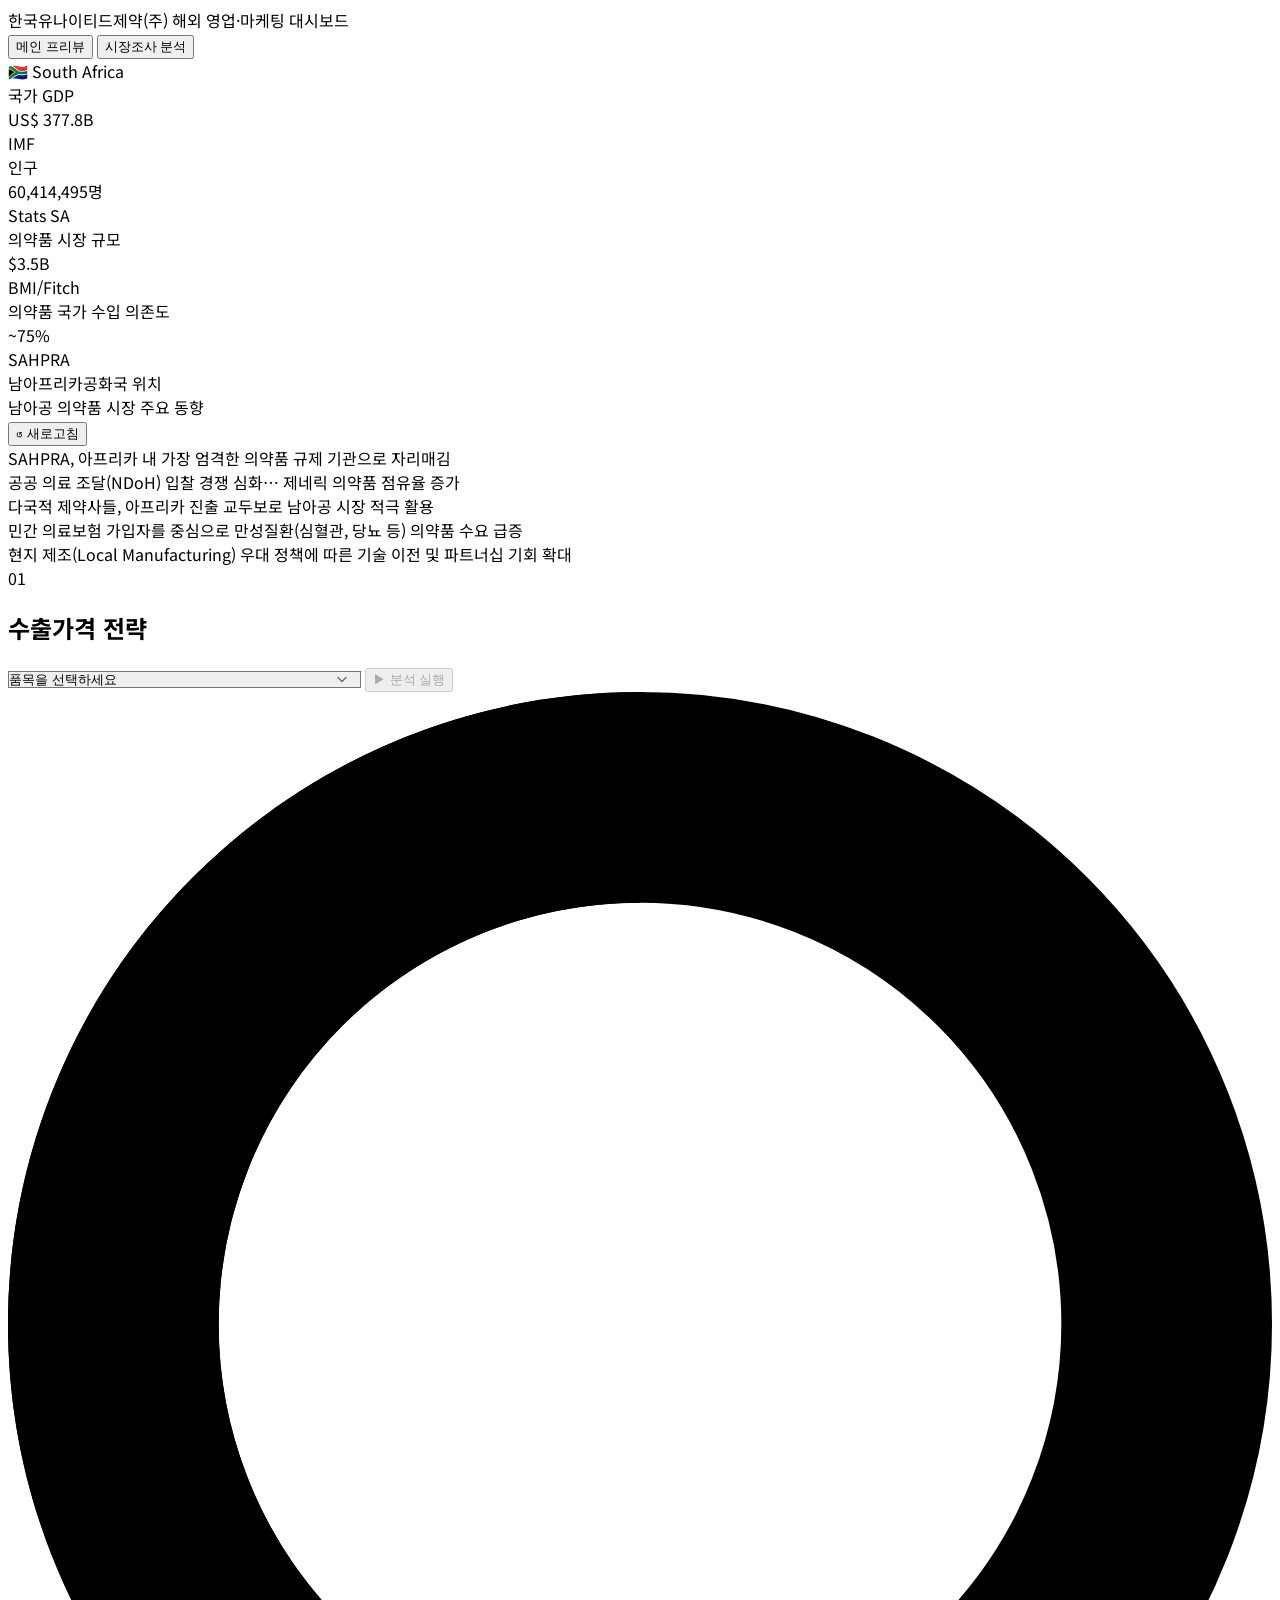
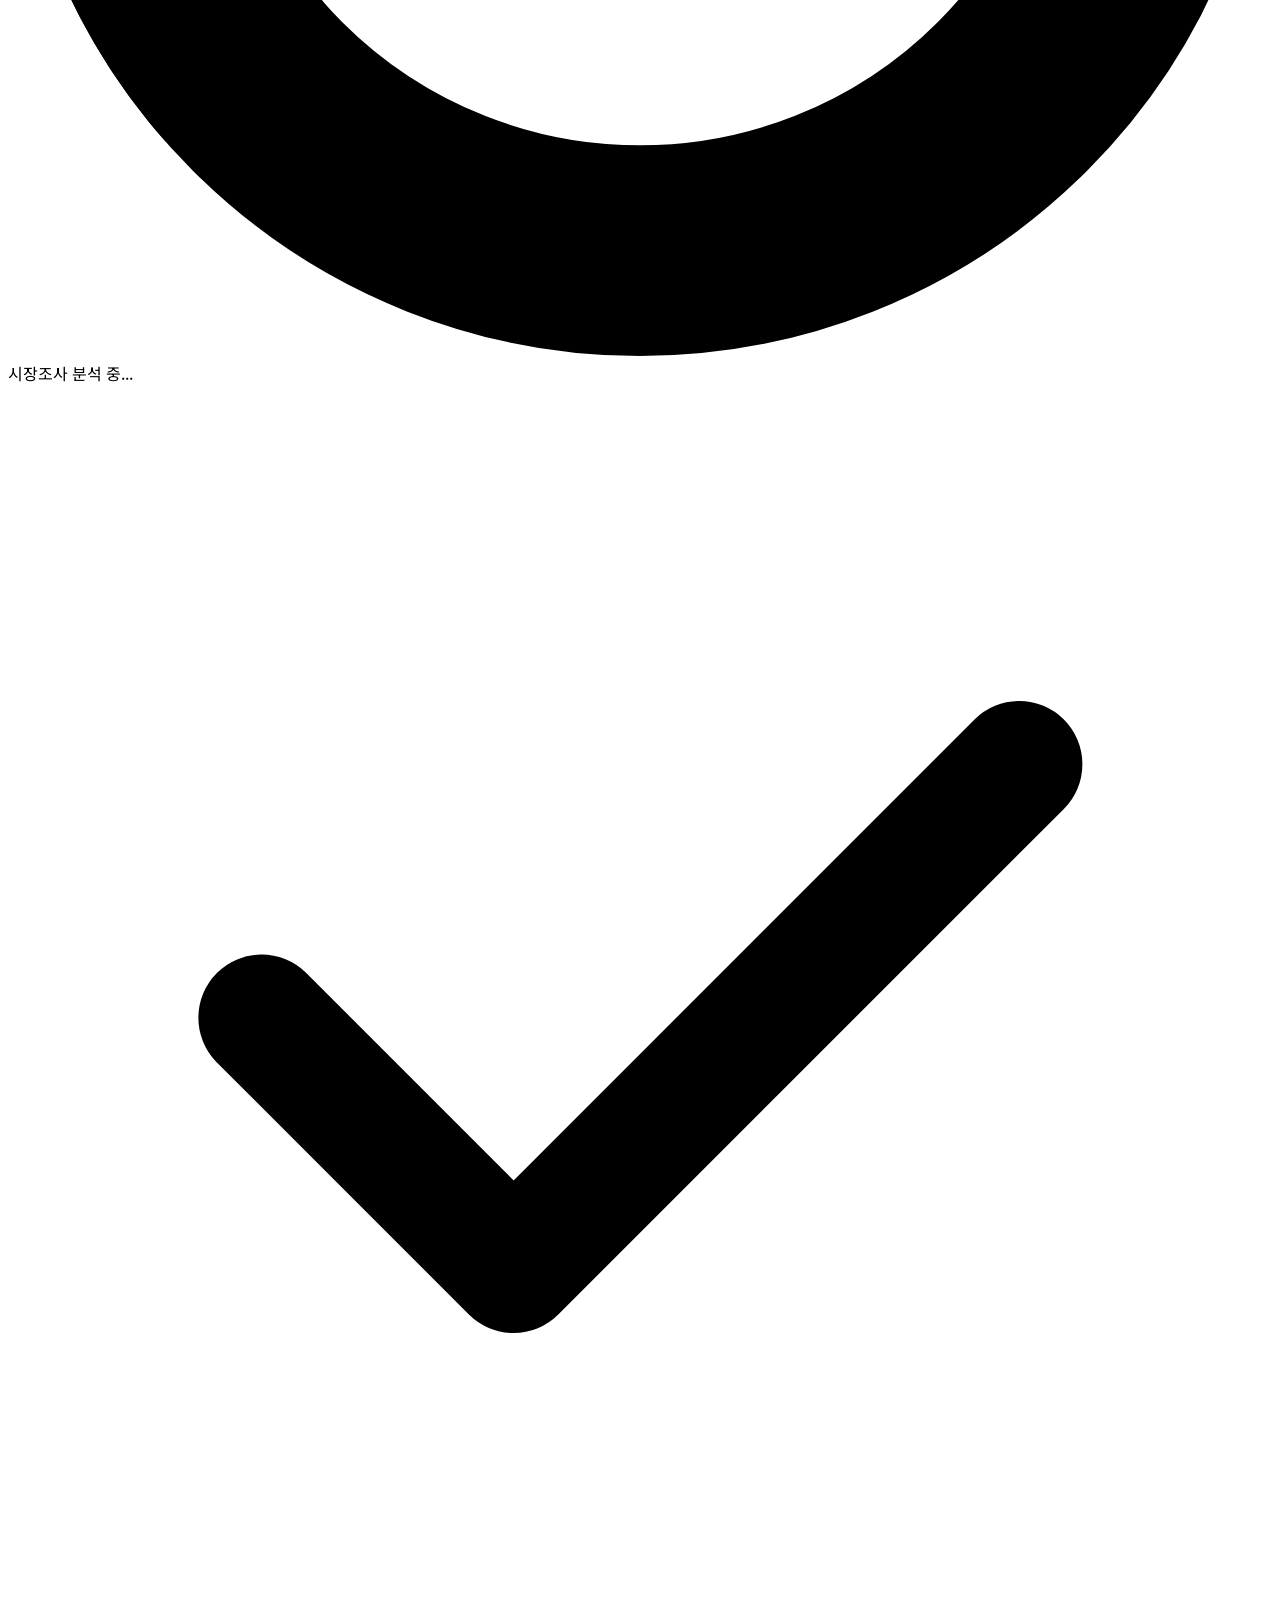
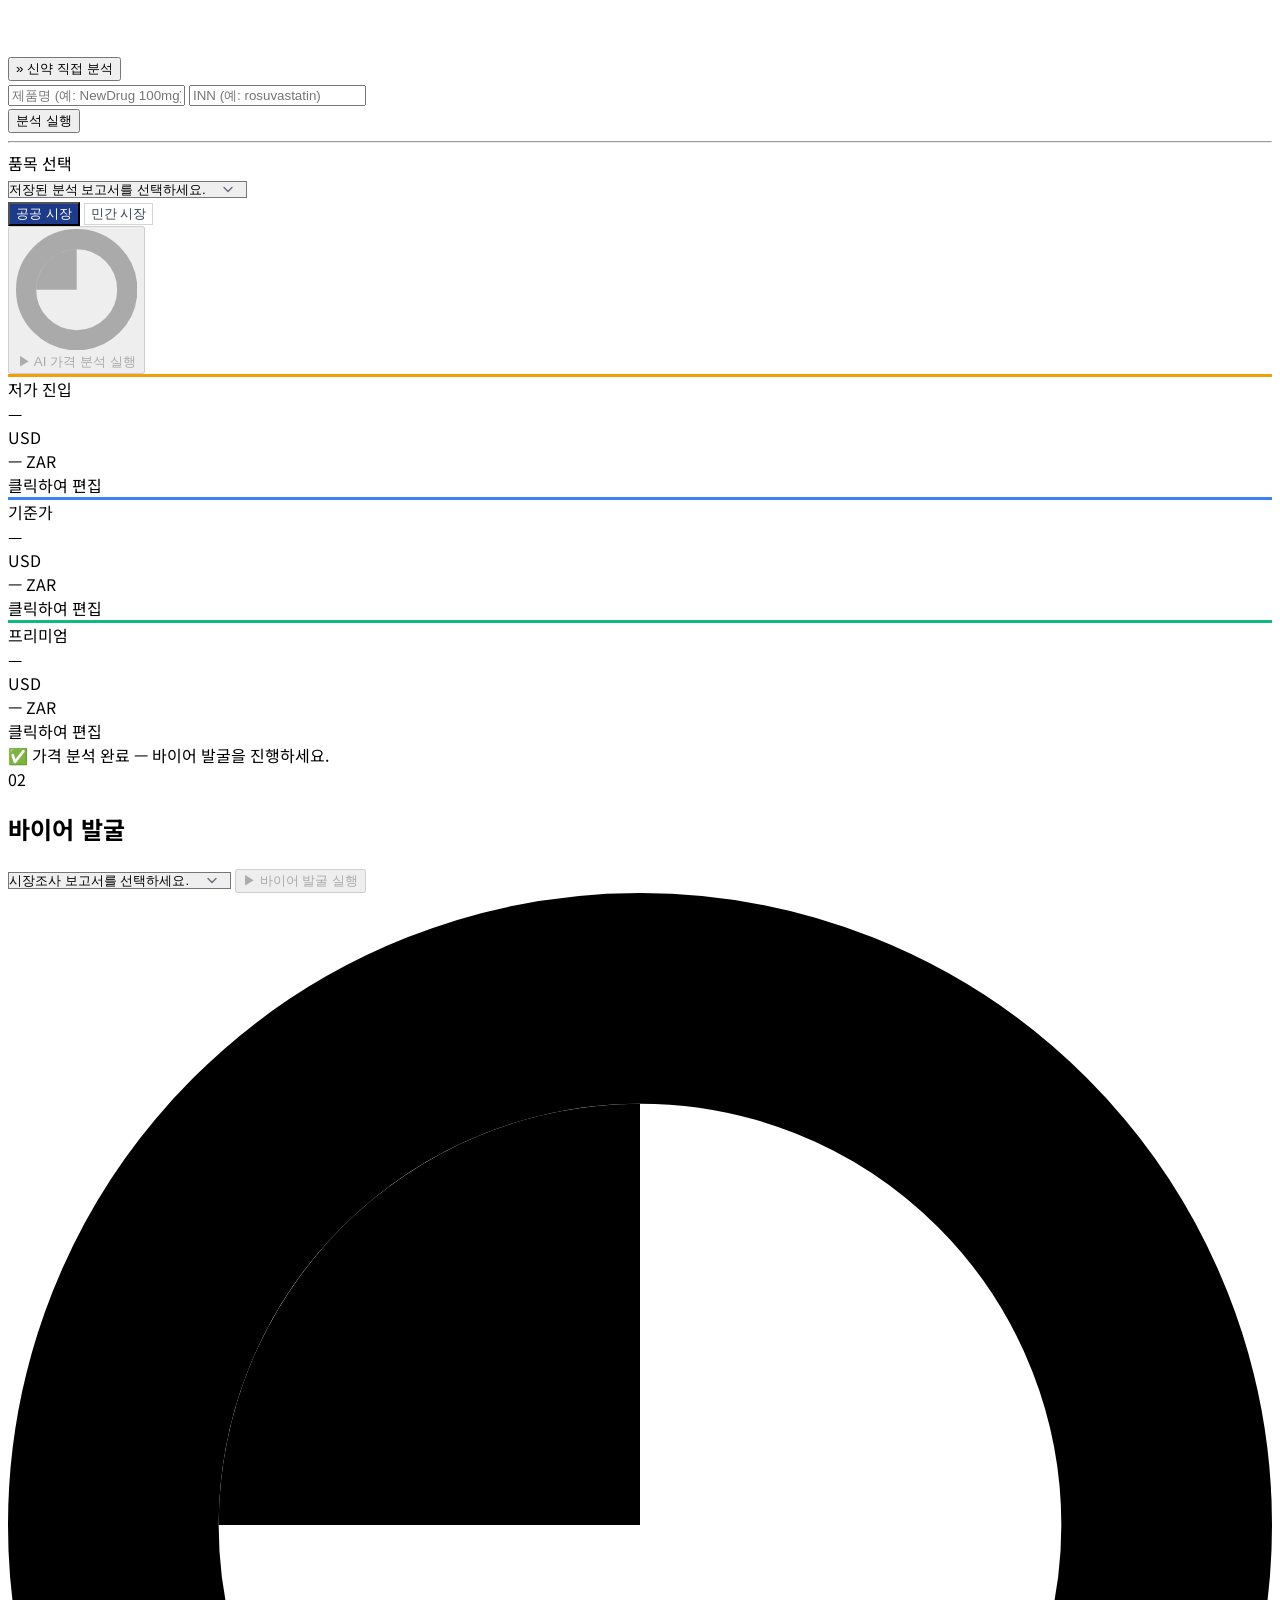
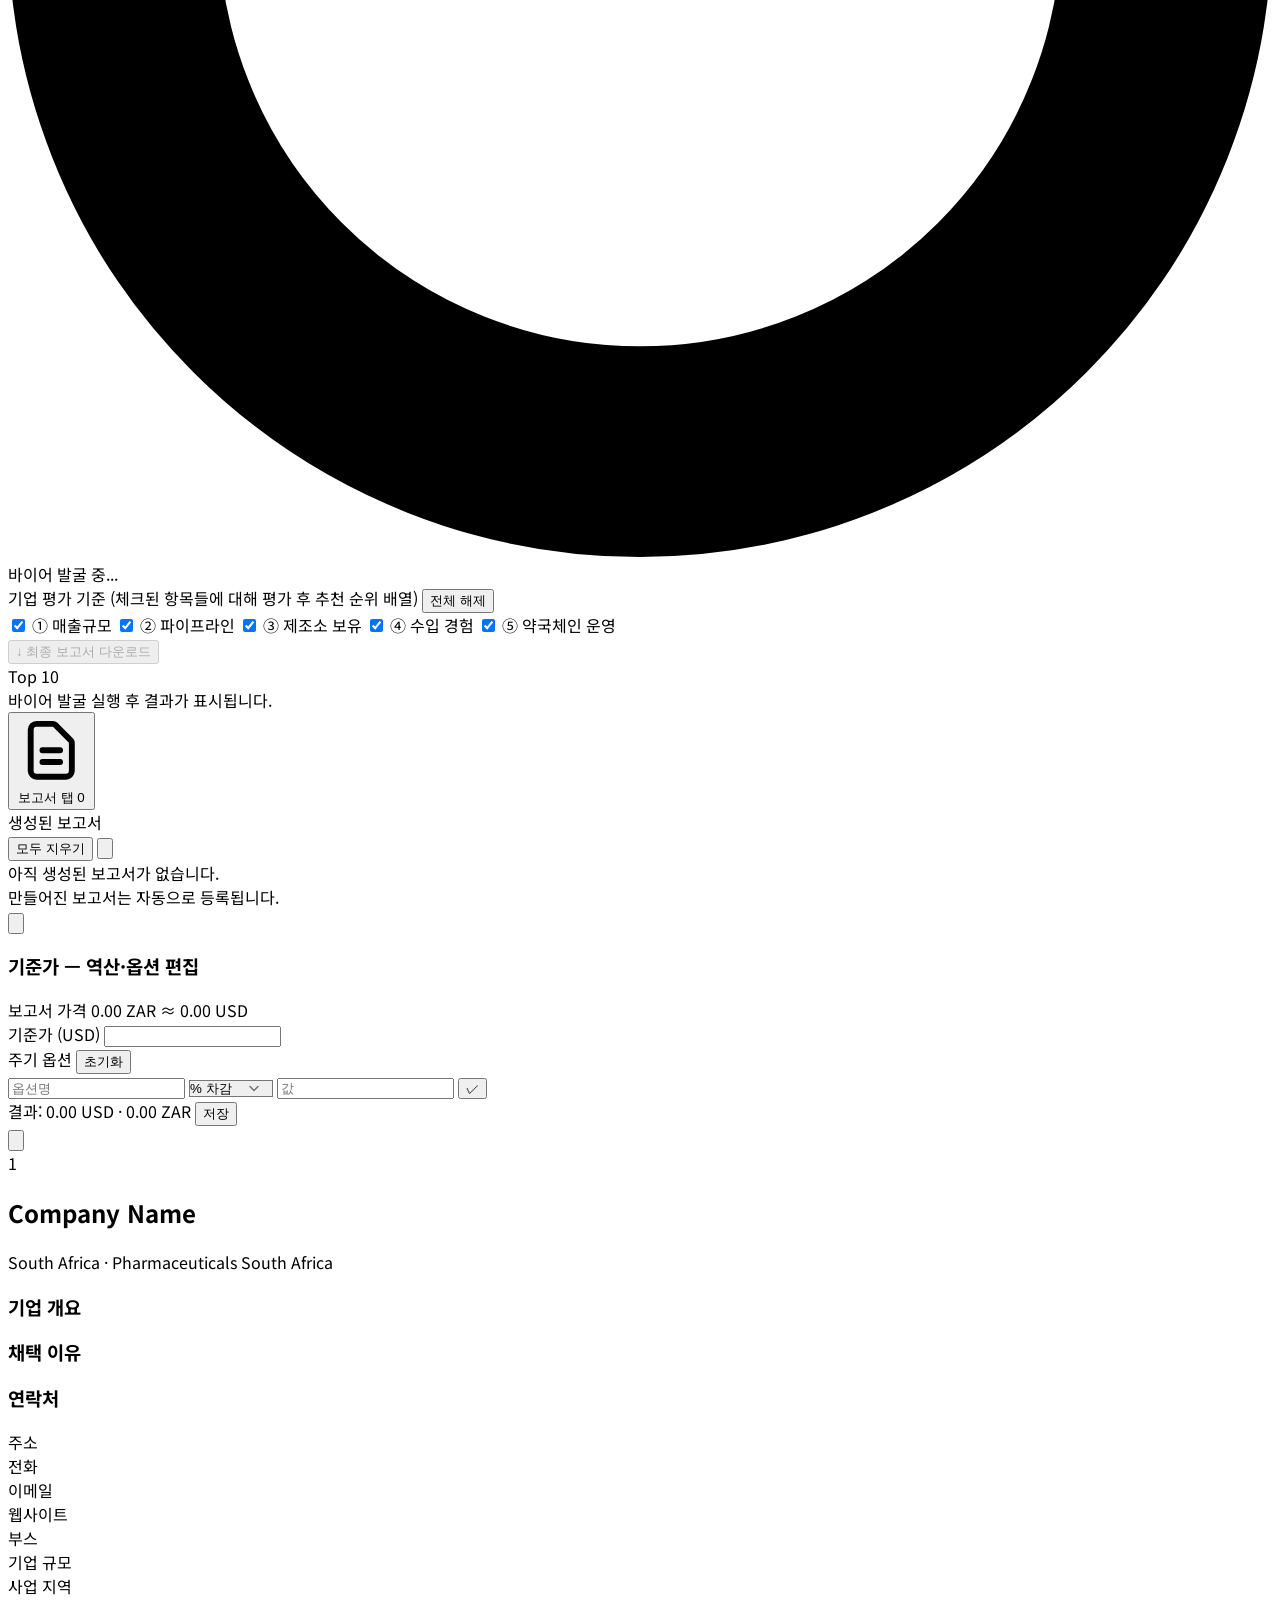
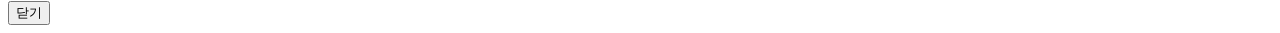
==== commit d967075b: "Deploy to Render: Finalize South Africa Dashboard with PDF generation" ====
--- a/frontend/static/index.html
+++ b/frontend/static/index.html
@@ -7,6 +7,8 @@
   <script src="https://cdn.tailwindcss.com"></script>
   <link rel="preconnect" href="https://fonts.googleapis.com">
   <link href="https://fonts.googleapis.com/css2?family=Noto+Sans+KR:wght@400;500;600;700&display=swap" rel="stylesheet">
+  <link rel="stylesheet" href="https://cdnjs.cloudflare.com/ajax/libs/leaflet/1.9.4/leaflet.min.css"/>
+  <script src="https://cdnjs.cloudflare.com/ajax/libs/leaflet/1.9.4/leaflet.min.js"></script>
   <style>
     body { font-family: 'Noto Sans KR', sans-serif; }
     .tab-active { background-color: #1e3a8a; color: white; }
@@ -24,7 +26,7 @@
     select { background-image: url("data:image/svg+xml,%3Csvg xmlns='http://www.w3.org/2000/svg' fill='none' viewBox='0 0 20 20'%3E%3Cpath stroke='%236b7280' stroke-linecap='round' stroke-linejoin='round' stroke-width='1.5' d='M6 8l4 4 4-4'/%3E%3C/svg%3E"); background-position: right 0.5rem center; background-repeat: no-repeat; background-size: 1.5em 1.5em; padding-right: 2.5rem; -webkit-appearance: none; appearance: none; }
   </style>
 </head>
-<body class="bg-gray-50 min-h-screen">
+<body class="bg-[#f8f7f5] text-gray-800 font-sans antialiased relative min-h-screen">
 
 <!-- ════ 헤더 ════ -->
 <header class="bg-white border-b border-gray-200 px-6 py-3 flex items-center justify-between">
@@ -32,14 +34,72 @@
     <img src="/static/images/logo.png" alt="로고" class="h-8 w-auto" onerror="this.style.display='none'">
     <span class="text-base font-semibold text-gray-800">한국유나이티드제약(주) 해외 영업·마케팅 대시보드</span>
   </div>
-  <div class="flex items-center gap-2 bg-blue-50 border border-blue-200 rounded-full px-4 py-1.5">
-    <span class="text-lg">🇿🇦</span>
-    <span class="text-sm font-semibold text-blue-800">South Africa</span>
+  <div class="flex items-center gap-6">
+    <nav class="flex gap-4 mt-2">
+      <button id="nav-preview" class="text-sm font-bold text-blue-900 border-b-2 border-blue-900 pb-2 px-1 transition-colors" onclick="goTab('preview')">메인 프리뷰</button>
+      <button id="nav-main" class="text-sm font-semibold text-gray-500 border-b-2 border-transparent hover:text-gray-800 pb-2 px-1 transition-colors" onclick="goTab('main')">시장조사 분석</button>
+    </nav>
+    <div class="flex items-center gap-2 bg-blue-50 border border-blue-200 rounded-full px-4 py-1.5">
+      <span class="text-lg">🇿🇦</span>
+      <span class="text-sm font-semibold text-blue-800">South Africa</span>
+    </div>
   </div>
 </header>
 
-<!-- ════ 메인 2블록 ════ -->
-<main class="max-w-screen-xl mx-auto px-4 py-6">
+<!-- ════ 메인 프리뷰 ════ -->
+<main id="tab-preview" class="max-w-screen-xl mx-auto px-4 py-6 block">
+  <!-- KPI 카드 4개 -->
+  <div class="grid grid-cols-4 gap-4 mb-6">
+    <div class="bg-white rounded-xl border border-gray-200 p-5 shadow-sm text-center">
+      <div class="text-sm font-semibold text-gray-500 mb-1">국가 GDP</div>
+      <div class="text-2xl font-bold text-blue-900">US$ 377.8B</div>
+      <div class="text-xs text-gray-400 mt-2">IMF</div>
+    </div>
+    <div class="bg-white rounded-xl border border-gray-200 p-5 shadow-sm text-center">
+      <div class="text-sm font-semibold text-gray-500 mb-1">인구</div>
+      <div class="text-2xl font-bold text-blue-900">60,414,495명</div>
+      <div class="text-xs text-gray-400 mt-2">Stats SA</div>
+    </div>
+    <div class="bg-white rounded-xl border border-gray-200 p-5 shadow-sm text-center">
+      <div class="text-sm font-semibold text-gray-500 mb-1">의약품 시장 규모</div>
+      <div class="text-2xl font-bold text-blue-900">$3.5B</div>
+      <div class="text-xs text-gray-400 mt-2">BMI/Fitch</div>
+    </div>
+    <div class="bg-white rounded-xl border border-gray-200 p-5 shadow-sm text-center">
+      <div class="text-sm font-semibold text-gray-500 mb-1">의약품 국가 수입 의존도</div>
+      <div class="text-2xl font-bold text-blue-900">~75%</div>
+      <div class="text-xs text-gray-400 mt-2">SAHPRA</div>
+    </div>
+  </div>
+
+  <!-- 지도 + 뉴스 2컬럼 -->
+  <div class="flex gap-4">
+    <!-- Map -->
+    <div class="flex-1 bg-white rounded-xl border border-gray-200 p-5 shadow-sm">
+      <div class="text-sm font-bold text-gray-900 mb-4">남아프리카공화국 위치</div>
+      <div id="sa-map" class="h-[350px] w-full rounded-lg border border-gray-200 z-0 relative"></div>
+    </div>
+    <!-- Trends -->
+    <div class="flex-1 bg-white rounded-xl border border-gray-200 p-5 shadow-sm">
+      <div class="flex items-center justify-between mb-4">
+        <div class="text-sm font-bold text-gray-900">남아공 의약품 시장 주요 동향</div>
+        <button class="flex items-center gap-1 text-xs text-gray-500 hover:text-gray-800 bg-gray-100 px-2 py-1 rounded">
+          ↺ 새로고침
+        </button>
+      </div>
+      <div class="space-y-4 text-sm text-gray-700">
+        <div class="pb-3 border-b border-gray-100 font-medium hover:text-blue-600 transition-colors cursor-pointer">SAHPRA, 아프리카 내 가장 엄격한 의약품 규제 기관으로 자리매김</div>
+        <div class="pb-3 border-b border-gray-100 font-medium hover:text-blue-600 transition-colors cursor-pointer">공공 의료 조달(NDoH) 입찰 경쟁 심화… 제네릭 의약품 점유율 증가</div>
+        <div class="pb-3 border-b border-gray-100 font-medium hover:text-blue-600 transition-colors cursor-pointer">다국적 제약사들, 아프리카 진출 교두보로 남아공 시장 적극 활용</div>
+        <div class="pb-3 border-b border-gray-100 font-medium hover:text-blue-600 transition-colors cursor-pointer">민간 의료보험 가입자를 중심으로 만성질환(심혈관, 당뇨 등) 의약품 수요 급증</div>
+        <div class="font-medium hover:text-blue-600 transition-colors cursor-pointer">현지 제조(Local Manufacturing) 우대 정책에 따른 기술 이전 및 파트너십 기회 확대</div>
+      </div>
+    </div>
+  </div>
+</main>
+
+<!-- ════ 메인 2블록 (시장조사 분석) ════ -->
+<main id="tab-main" class="max-w-screen-xl mx-auto px-4 py-6 hidden">
   <div class="flex gap-4">
 
     <!-- ── [01] 수출가격 전략 ── -->
@@ -63,10 +123,15 @@
           <option value="hydrine"            data-uuid="bdfc9883-6040-438a-8e7a-df01f1230682" data-inn="Hydroxyurea">[항암제] Hydrine · hydroxyurea 500mg</option>
           <option value="gadvoa_inj"         data-uuid="895f49ae-6ce3-44a3-93bd-bb77e027ba59" data-inn="Gadobutrol">[조영제] Gadvoa Inj · gadobutrol 604mg</option>
         </select>
-        <button id="btn-analyze" onclick="runAnalyze()" class="flex items-center gap-1.5 bg-blue-900 text-white text-sm font-semibold px-4 py-2 rounded-lg hover:bg-blue-800 disabled:opacity-40 disabled:cursor-not-allowed whitespace-nowrap" disabled>
-          <svg id="analyze-spin" class="hidden w-4 h-4 spin" fill="none" viewBox="0 0 24 24"><circle class="opacity-25" cx="12" cy="12" r="10" stroke="currentColor" stroke-width="4"/><path class="opacity-75" fill="currentColor" d="M4 12a8 8 0 018-8v8z"/></svg>
-          <span id="analyze-label">▶ 분석 실행</span>
+        <button id="btn-analyze" onclick="runAnalyze()" class="flex items-center gap-1.5 bg-blue-900 text-white text-sm font-semibold px-4 py-2 rounded-lg hover:bg-blue-800 disabled:opacity-40 disabled:cursor-not-allowed whitespace-nowrap transition-colors" disabled>
+          ▶ 분석 실행
         </button>
+      </div>
+
+      <!-- 로딩 인디케이터 -->
+      <div id="market-loading" class="hidden flex items-center gap-2 mb-3 text-sm text-gray-500">
+        <svg class="w-4 h-4 animate-spin text-blue-500" fill="none" viewBox="0 0 24 24"><circle class="opacity-25" cx="12" cy="12" r="10" stroke="currentColor" stroke-width="4"></circle><path class="opacity-75" fill="currentColor" d="M4 12a8 8 0 018-8V0C5.373 0 0 5.373 0 12h4zm2 5.291A7.962 7.962 0 014 12H0c0 3.042 1.135 5.824 3 7.938l3-2.647z"></path></svg>
+        <span>시장조사 분석 중...</span>
       </div>
 
       <!-- 분석 완료 배너 -->
@@ -147,62 +212,75 @@
 
     <!-- ── [02] 바이어 발굴 ── -->
     <div class="flex-1 bg-white rounded-xl border border-gray-200 p-6 shadow-sm">
-      <!-- 제목 + 최종 보고서 버튼 -->
+      <!-- 제목 -->
       <div class="flex items-center justify-between mb-5">
         <div class="flex items-center gap-3">
           <span class="w-8 h-8 rounded-lg bg-blue-900 text-white text-sm font-bold flex items-center justify-center">02</span>
           <h2 class="text-lg font-bold text-gray-900">바이어 발굴</h2>
         </div>
-        <button id="btn-download-final" onclick="downloadFinal()" class="flex items-center gap-1.5 border-2 border-blue-900 text-blue-900 text-sm font-semibold px-4 py-2 rounded-lg hover:bg-blue-50 disabled:opacity-40 disabled:cursor-not-allowed" disabled>
+      </div>
+
+      <!-- 시장조사 보고서 선택 + 바이어 발굴 실행 -->
+      <div class="flex gap-2 mb-2">
+        <select id="sel-partner-report" class="flex-1 border border-gray-300 rounded-lg px-3 py-2 text-sm text-gray-700 bg-gray-50 focus:bg-white focus:ring-2 focus:ring-blue-500 transition-colors">
+          <option value="">시장조사 보고서를 선택하세요.</option>
+        </select>
+        <button id="btn-partner" onclick="runPartner()" class="flex items-center gap-1.5 bg-blue-900 text-white text-sm font-semibold px-6 py-2 rounded-lg hover:bg-blue-800 disabled:opacity-50 disabled:bg-slate-400 disabled:cursor-not-allowed whitespace-nowrap transition-colors" disabled>
+          ▶ 바이어 발굴 실행
+        </button>
+      </div>
+      
+      <!-- 진행 상태 텍스트 (Hidden by default) -->
+      <div id="buyer-loading-indicator" class="hidden text-xs text-gray-500 font-medium mb-5 flex items-center gap-2 pl-2">
+        <svg class="w-3.5 h-3.5 animate-spin text-blue-900" fill="none" viewBox="0 0 24 24">
+          <circle class="opacity-25" cx="12" cy="12" r="10" stroke="currentColor" stroke-width="4"></circle>
+          <path class="opacity-75" fill="currentColor" d="M4 12a8 8 0 018-8v8z"></path>
+        </svg>
+        <span id="buyer-loading-text">바이어 발굴 중...</span>
+      </div>
+
+      <div class="mb-5 h-2" id="buyer-loading-spacer"></div>
+
+      <!-- 기업 평가 기준 & 최종 보고서 블록 -->
+      <div class="flex items-stretch gap-3 mb-5">
+        <div class="flex-1 border border-gray-200 rounded-lg p-3 bg-white">
+          <div class="flex items-center justify-between mb-3">
+            <span class="text-xs font-bold text-gray-700">기업 평가 기준 <span class="text-gray-400 font-normal">(체크된 항목들에 대해 평가 후 추천 순위 배열)</span></span>
+            <button onclick="clearCriteria()" class="text-xs bg-orange-50 text-orange-600 border border-orange-200 px-2 py-0.5 rounded hover:bg-orange-100 transition-colors">전체 해제</button>
+          </div>
+          <div class="flex flex-wrap gap-4">
+            <label class="flex items-center gap-1.5 text-xs text-gray-700 cursor-pointer">
+              <input type="checkbox" id="crit-1" class="w-4 h-4 rounded border-gray-300 text-blue-600" checked>
+              <span>① 매출규모</span>
+            </label>
+            <label class="flex items-center gap-1.5 text-xs text-gray-700 cursor-pointer">
+              <input type="checkbox" id="crit-2" class="w-4 h-4 rounded border-gray-300 text-blue-600" checked>
+              <span>② 파이프라인</span>
+            </label>
+            <label class="flex items-center gap-1.5 text-xs text-gray-700 cursor-pointer">
+              <input type="checkbox" id="crit-3" class="w-4 h-4 rounded border-gray-300 text-blue-600" checked>
+              <span>③ 제조소 보유</span>
+            </label>
+            <label class="flex items-center gap-1.5 text-xs text-gray-700 cursor-pointer">
+              <input type="checkbox" id="crit-4" class="w-4 h-4 rounded border-gray-300 text-blue-600" checked>
+              <span>④ 수입 경험</span>
+            </label>
+            <label class="flex items-center gap-1.5 text-xs text-gray-700 cursor-pointer">
+              <input type="checkbox" id="crit-5" class="w-4 h-4 rounded border-gray-300 text-blue-600" checked>
+              <span>⑤ 약국체인 운영</span>
+            </label>
+          </div>
+        </div>
+        
+        <button id="btn-download-final" onclick="downloadFinal()" class="w-48 bg-blue-900 text-white text-sm font-semibold rounded-lg hover:bg-blue-800 disabled:opacity-50 disabled:bg-slate-400 disabled:cursor-not-allowed transition-colors" disabled>
           ↓ 최종 보고서 다운로드
         </button>
       </div>
 
-      <!-- 시장조사 보고서 선택 + 바이어 발굴 실행 -->
-      <div class="flex gap-2 mb-5">
-        <select id="sel-partner-report" class="flex-1 border border-gray-300 rounded-lg px-3 py-2 text-sm text-gray-700 bg-white">
-          <option value="">시장조사 보고서를 선택하세요.</option>
-        </select>
-        <button id="btn-partner" onclick="runPartner()" class="flex items-center gap-1.5 bg-blue-900 text-white text-sm font-semibold px-4 py-2 rounded-lg hover:bg-blue-800 disabled:opacity-40 disabled:cursor-not-allowed whitespace-nowrap" disabled>
-          <svg id="partner-spin" class="hidden w-4 h-4 spin" fill="none" viewBox="0 0 24 24"><circle class="opacity-25" cx="12" cy="12" r="10" stroke="currentColor" stroke-width="4"/><path class="opacity-75" fill="currentColor" d="M4 12a8 8 0 018-8v8z"/></svg>
-          ▶ 바이어 발굴 실행
-        </button>
-      </div>
-
-      <!-- 기업 평가 기준 -->
-      <div class="mb-5">
-        <div class="flex items-center justify-between mb-2">
-          <span class="text-xs text-gray-500">기업 평가 기준 <span class="text-gray-400">(체크된 항목들에 대해 평가 후 추천 순위 배열)</span></span>
-          <button onclick="clearCriteria()" class="text-xs bg-orange-100 text-orange-700 border border-orange-300 px-2 py-0.5 rounded hover:bg-orange-200">전체 해제</button>
-        </div>
-        <div class="flex flex-wrap gap-3">
-          <label class="flex items-center gap-1.5 text-sm text-gray-700 cursor-pointer">
-            <input type="checkbox" id="crit-1" class="w-4 h-4 rounded border-gray-300 text-blue-600" checked>
-            <span class="text-xs">① 매출규모</span>
-          </label>
-          <label class="flex items-center gap-1.5 text-sm text-gray-700 cursor-pointer">
-            <input type="checkbox" id="crit-2" class="w-4 h-4 rounded border-gray-300 text-blue-600" checked>
-            <span class="text-xs">② 파이프라인</span>
-          </label>
-          <label class="flex items-center gap-1.5 text-sm text-gray-700 cursor-pointer">
-            <input type="checkbox" id="crit-3" class="w-4 h-4 rounded border-gray-300 text-blue-600" checked>
-            <span class="text-xs">③ 제조소 보유</span>
-          </label>
-          <label class="flex items-center gap-1.5 text-sm text-gray-700 cursor-pointer">
-            <input type="checkbox" id="crit-4" class="w-4 h-4 rounded border-gray-300 text-blue-600" checked>
-            <span class="text-xs">④ 수입 경험</span>
-          </label>
-          <label class="flex items-center gap-1.5 text-sm text-gray-700 cursor-pointer">
-            <input type="checkbox" id="crit-5" class="w-4 h-4 rounded border-gray-300 text-blue-600" checked>
-            <span class="text-xs">⑤ 약국체인 운영</span>
-          </label>
-        </div>
-      </div>
-
       <!-- Top 10 -->
       <div>
-        <div class="text-sm font-semibold text-gray-700 mb-3">Top 10</div>
-        <div id="top10-list" class="space-y-2">
+        <div class="text-sm font-bold text-blue-900 mb-3 pl-1">Top 10</div>
+        <div id="top10-list" class="space-y-1">
           <div class="text-sm text-gray-400 text-center py-8">바이어 발굴 실행 후 결과가 표시됩니다.</div>
         </div>
       </div>
@@ -236,23 +314,113 @@
   </div>
 </div>
 
-<!-- ════ 가격 편집 모달 ════ -->
+<!-- ════ 가격 편집 모달 (Advanced) ════ -->
 <div id="edit-modal" class="hidden fixed inset-0 bg-black/50 z-50 flex items-center justify-center">
-  <div class="bg-white rounded-xl shadow-2xl w-80 p-6">
-    <h3 id="edit-modal-title" class="text-base font-bold text-gray-900 mb-4"></h3>
-    <div class="space-y-3">
+  <div class="bg-white rounded-xl shadow-2xl w-[450px] p-6 relative">
+    <!-- Close button -->
+    <button onclick="closeEdit()" class="absolute top-4 right-4 text-gray-400 hover:text-gray-600">
+      <svg class="w-5 h-5" fill="none" stroke="currentColor" viewBox="0 0 24 24"><path stroke-linecap="round" stroke-linejoin="round" stroke-width="2" d="M6 18L18 6M6 6l12 12"/></svg>
+    </button>
+    
+    <h3 id="edit-modal-title" class="text-base font-bold text-gray-900 mb-4">기준가 — 역산·옵션 편집</h3>
+    
+    <div class="space-y-4">
+      <!-- Info box -->
+      <div class="flex justify-between items-center text-sm border-b border-gray-100 pb-3">
+        <span class="text-gray-500 font-medium">보고서 가격</span>
+        <span class="font-medium text-teal-700 bg-teal-50 px-3 py-1 rounded-full border border-teal-100" id="edit-modal-report-price">0.00 ZAR ≈ 0.00 USD</span>
+      </div>
+      
+      <!-- Base Price Input -->
+      <div class="flex justify-between items-center py-1">
+        <span class="text-sm text-gray-800 font-bold">기준가 (USD)</span>
+        <input id="edit-usd" type="number" step="0.01" class="w-28 border border-gray-300 rounded-lg px-3 py-1.5 text-sm text-right font-semibold bg-blue-50 text-blue-900 focus:outline-none focus:ring-2 focus:ring-blue-500" oninput="recalcEdit()">
+      </div>
+      
+      <!-- Options section -->
+      <div class="pt-2">
+        <div class="flex justify-between items-center mb-3">
+          <span class="text-xs font-bold text-gray-500">주기 옵션</span>
+          <button onclick="resetEditOptions()" class="text-[10px] bg-orange-50 text-orange-600 border border-orange-200 px-2 py-0.5 rounded hover:bg-orange-100">초기화</button>
+        </div>
+        <div id="edit-options-list" class="space-y-2 mb-3">
+          <!-- Option items will be injected here by JS -->
+        </div>
+        
+        <!-- Add new option row -->
+        <div class="flex gap-1.5 items-center bg-gray-50 p-2 rounded-lg border border-gray-200">
+          <input type="text" id="new-opt-name" placeholder="옵션명" class="flex-1 text-xs px-2 py-1.5 border border-gray-300 rounded focus:outline-none focus:ring-1 focus:ring-blue-500">
+          <select id="new-opt-type" class="w-20 text-xs px-1 py-1.5 border border-gray-300 rounded bg-white focus:outline-none">
+            <option value="deduct">% 차감</option>
+            <option value="multiply">× 배수</option>
+          </select>
+          <input type="number" id="new-opt-val" placeholder="값" class="w-16 text-xs px-2 py-1.5 border border-gray-300 rounded text-right focus:outline-none focus:ring-1 focus:ring-blue-500">
+          <button onclick="addEditOption()" class="w-7 h-7 bg-teal-100 text-teal-700 rounded flex items-center justify-center hover:bg-teal-200 font-bold flex-shrink-0">✓</button>
+        </div>
+      </div>
+      
+      <!-- Result -->
+      <div class="pt-4 border-t border-gray-200 flex items-center justify-between">
+        <span class="text-sm text-gray-500">결과: <span id="edit-result" class="font-bold text-gray-900 ml-1">0.00 USD · 0.00 ZAR</span></span>
+        <button onclick="saveEdit()" class="bg-blue-900 text-white text-sm font-semibold px-5 py-2 rounded-lg hover:bg-blue-800 transition-colors shadow-sm">저장</button>
+      </div>
+    </div>
+  </div>
+</div>
+
+<!-- ════ 바이어 상세 모달 ════ -->
+<div id="buyer-modal" class="hidden fixed inset-0 bg-black/50 z-50 flex items-center justify-center p-4">
+  <div class="bg-white rounded-xl shadow-2xl w-[600px] max-h-[90vh] overflow-y-auto relative p-8">
+    <button onclick="closeBuyerModal()" class="absolute top-4 right-4 text-gray-400 hover:text-gray-600">
+      <svg class="w-5 h-5" fill="none" stroke="currentColor" viewBox="0 0 24 24"><path stroke-linecap="round" stroke-linejoin="round" stroke-width="2" d="M6 18L18 6M6 6l12 12"/></svg>
+    </button>
+    
+    <div class="flex items-baseline gap-3 mb-1">
+      <span id="buyer-modal-rank" class="text-3xl font-bold text-blue-900">1</span>
+      <h2 id="buyer-modal-name" class="text-2xl font-bold text-gray-900">Company Name</h2>
+    </div>
+    <div class="text-xs text-gray-400 mb-6 flex items-center gap-2">
+      <span id="buyer-modal-tags">South Africa · Pharmaceuticals</span>
+      <span class="bg-orange-100 text-orange-600 px-2 py-0.5 rounded-full font-bold text-[10px]">South Africa</span>
+    </div>
+    
+    <div class="space-y-6 text-sm">
       <div>
-        <label class="text-xs text-gray-500 mb-1 block">FOB 수출가 (USD)</label>
-        <input id="edit-usd" type="number" step="0.01" class="w-full border border-gray-300 rounded-lg px-3 py-2 text-sm">
-      </div>
+        <h3 class="font-bold text-gray-800 mb-2">기업 개요</h3>
+        <p id="buyer-modal-overview" class="text-gray-600 leading-relaxed"></p>
+      </div>
+      
       <div>
-        <label class="text-xs text-gray-500 mb-1 block">현지 소매가 참고 (ZAR)</label>
-        <input id="edit-zar" type="number" step="0.01" class="w-full border border-gray-300 rounded-lg px-3 py-2 text-sm">
-      </div>
-    </div>
-    <div class="flex gap-2 mt-5">
-      <button onclick="saveEdit()" class="flex-1 bg-blue-900 text-white text-sm font-semibold py-2 rounded-lg hover:bg-blue-800">저장</button>
-      <button onclick="closeEdit()" class="flex-1 border border-gray-300 text-gray-600 text-sm py-2 rounded-lg hover:bg-gray-50">취소</button>
+        <h3 class="font-bold text-gray-800 mb-2">채택 이유</h3>
+        <p id="buyer-modal-reason" class="text-gray-600 leading-relaxed"></p>
+      </div>
+      
+      <div>
+        <h3 class="font-bold text-gray-800 mb-3">연락처</h3>
+        <div class="grid grid-cols-[80px_1fr] gap-y-2 text-gray-600 text-xs">
+          <div class="font-medium text-gray-500">주소</div>
+          <div id="buyer-modal-address"></div>
+          <div class="font-medium text-gray-500">전화</div>
+          <div id="buyer-modal-phone"></div>
+          <div class="font-medium text-gray-500">이메일</div>
+          <div id="buyer-modal-email"></div>
+          <div class="font-medium text-gray-500">웹사이트</div>
+          <div id="buyer-modal-website" class="text-blue-600"></div>
+          <div class="font-medium text-gray-500">부스</div>
+          <div id="buyer-modal-booth"></div>
+        </div>
+      </div>
+      
+      <div class="grid grid-cols-[80px_1fr] gap-y-2 text-gray-600 text-xs pt-2">
+        <div class="font-medium text-gray-500">기업 규모</div>
+        <div id="buyer-modal-scale"></div>
+        <div class="font-medium text-gray-500">사업 지역</div>
+        <div id="buyer-modal-region"></div>
+      </div>
+    </div>
+    
+    <div class="mt-8 flex justify-end">
+      <button onclick="closeBuyerModal()" class="bg-blue-900 text-white text-sm font-semibold px-6 py-2 rounded-lg hover:bg-blue-800">닫기</button>
     </div>
   </div>
 </div>
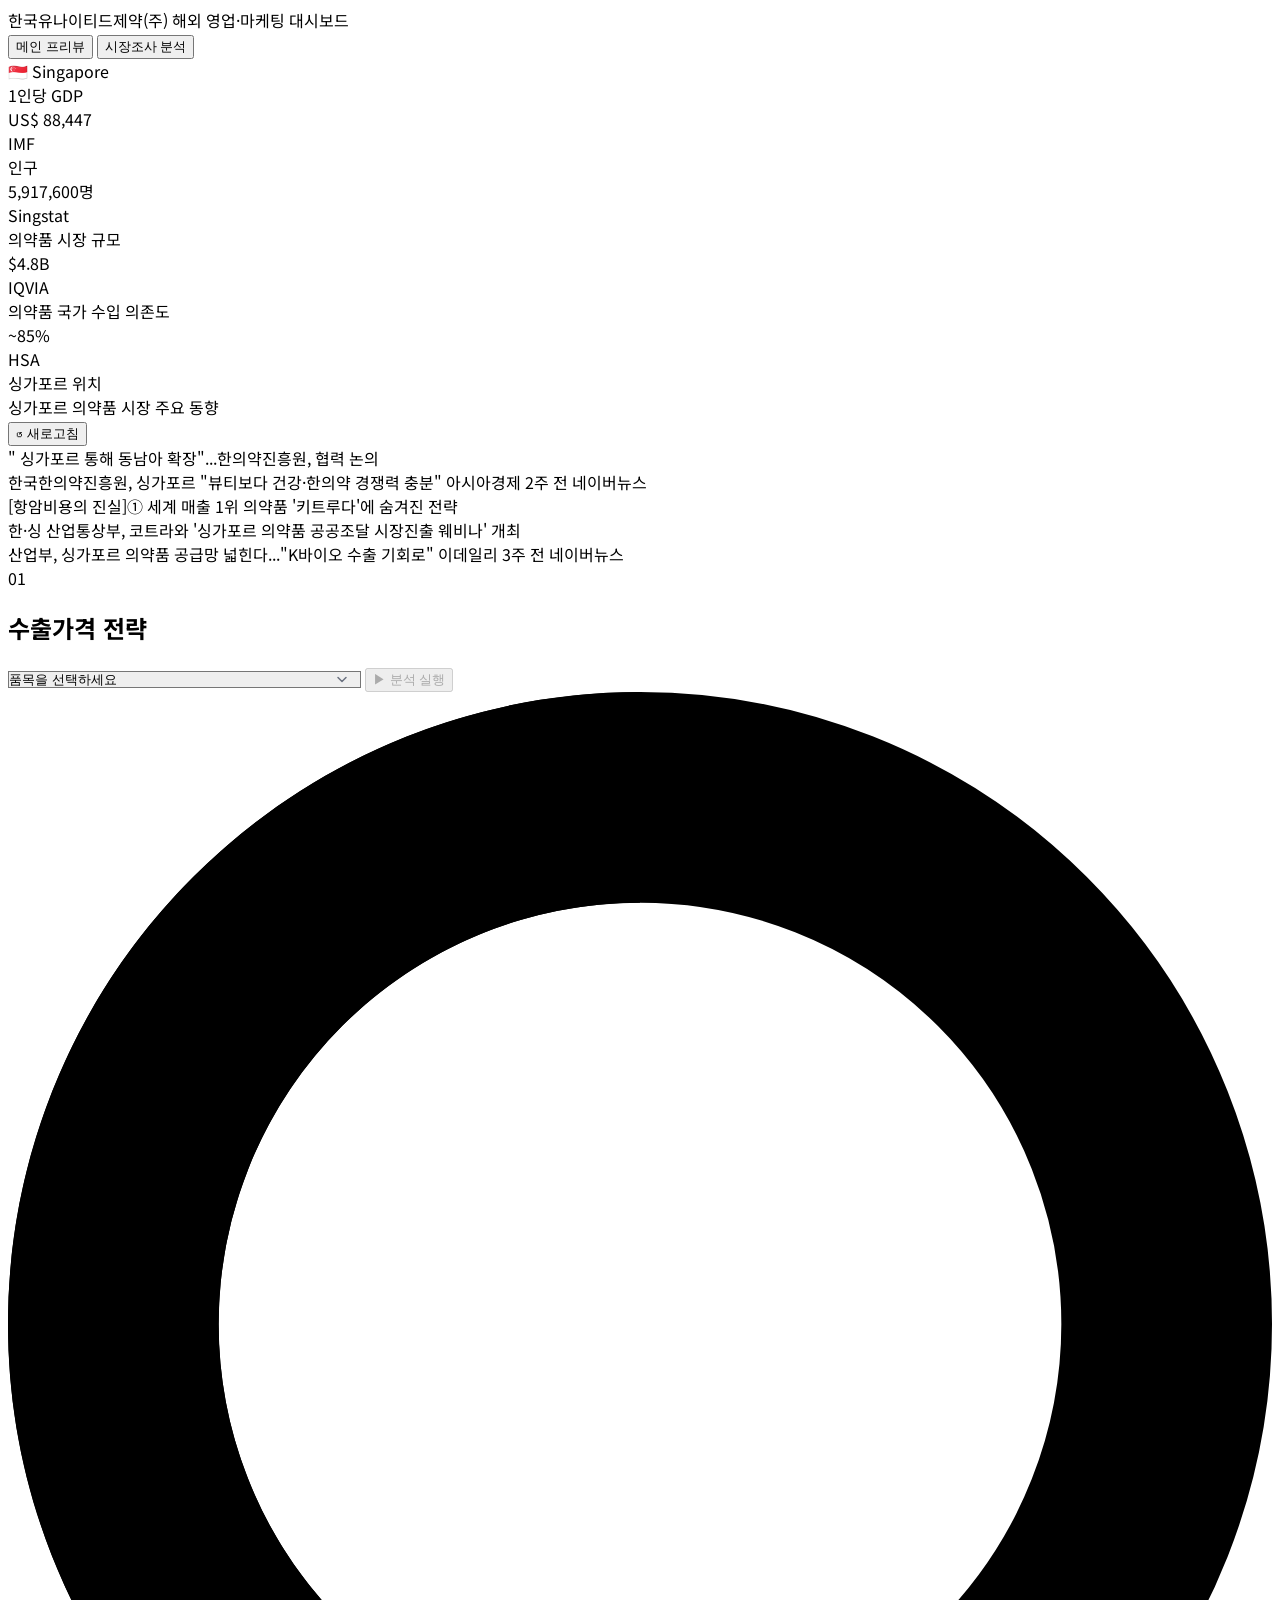
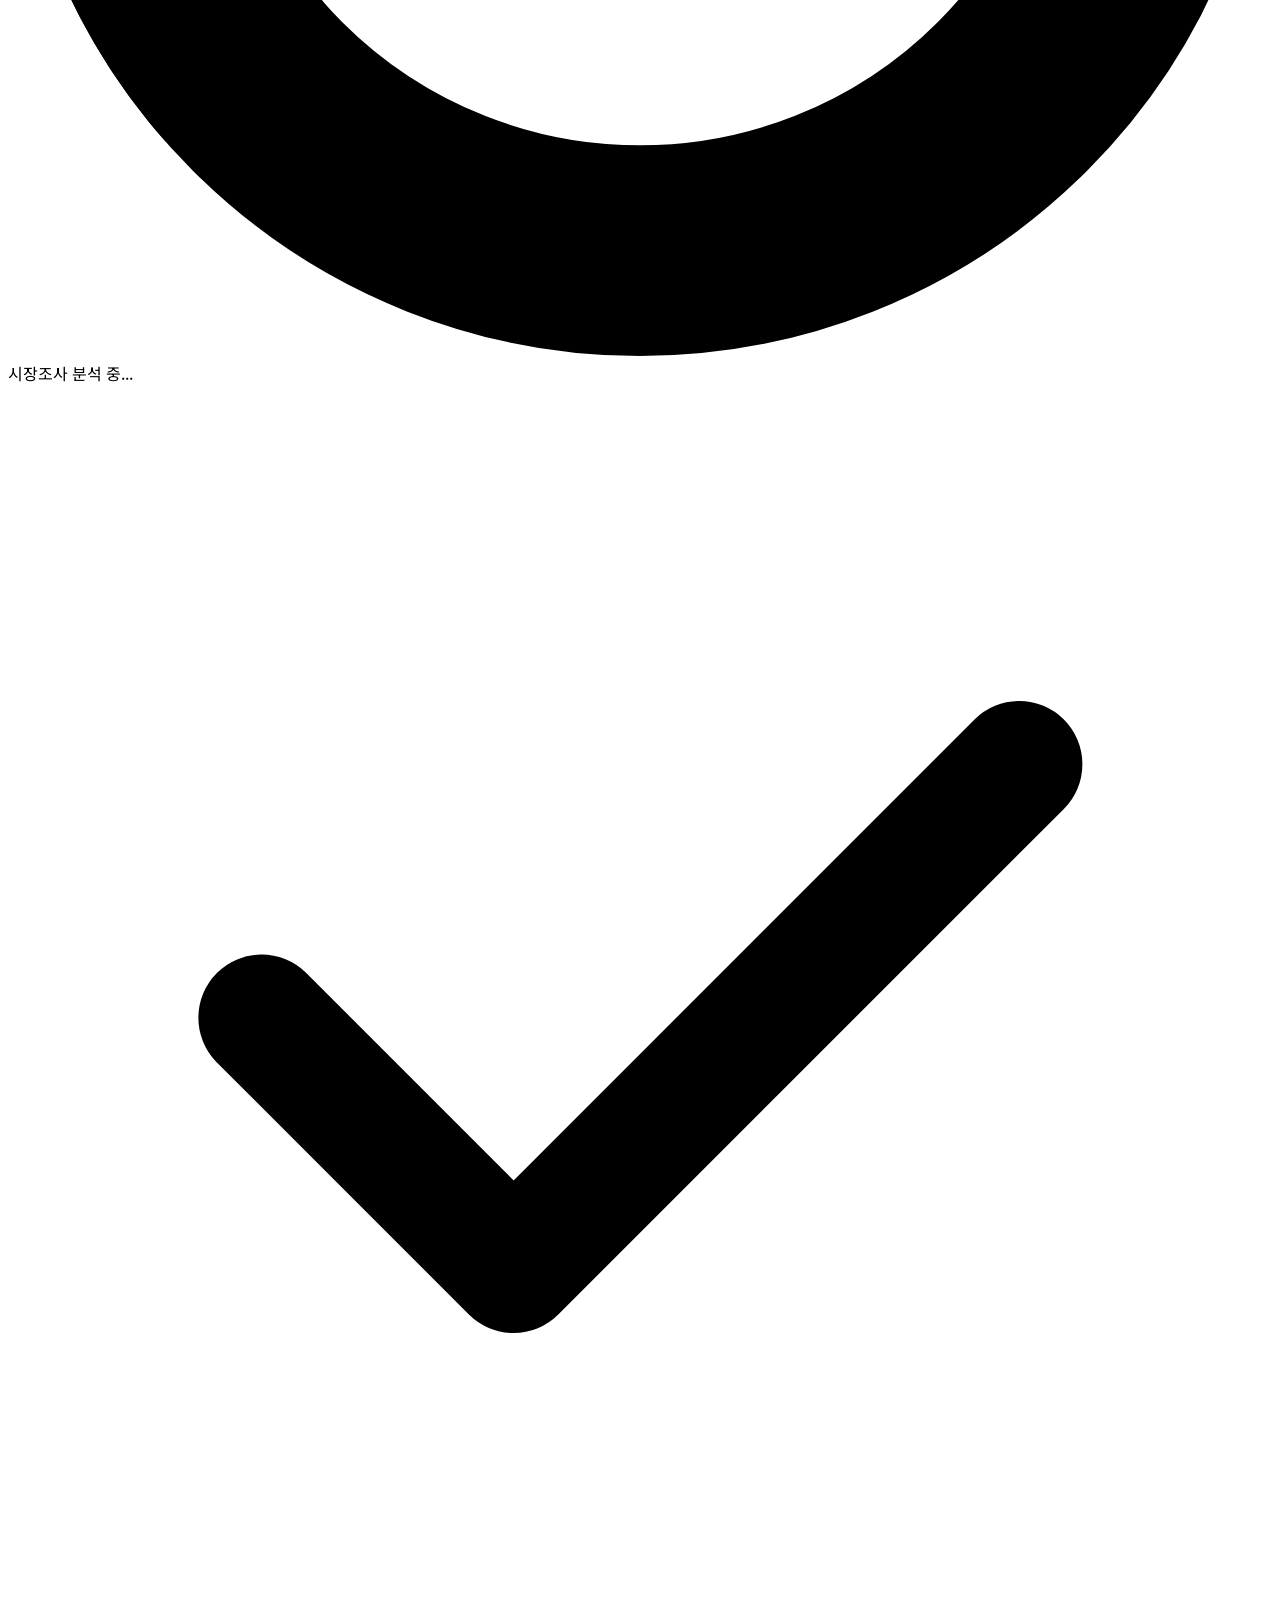
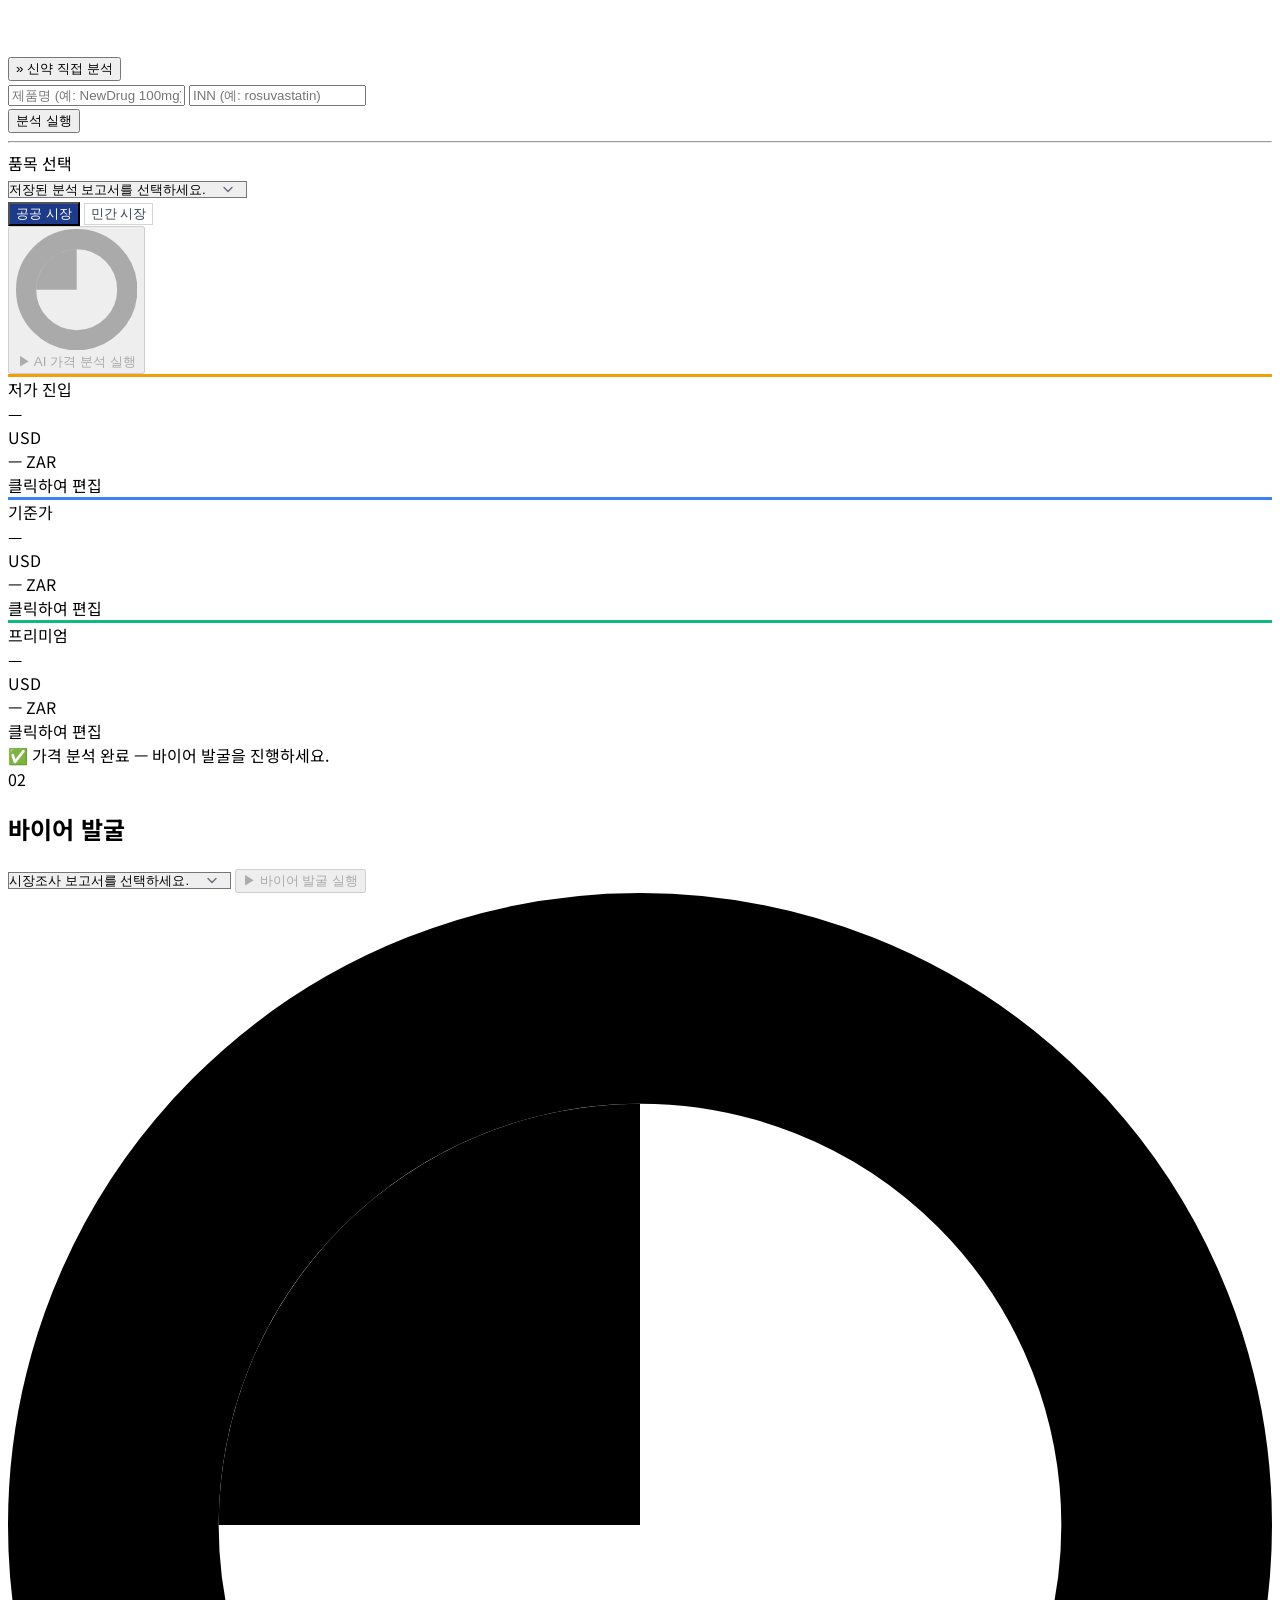
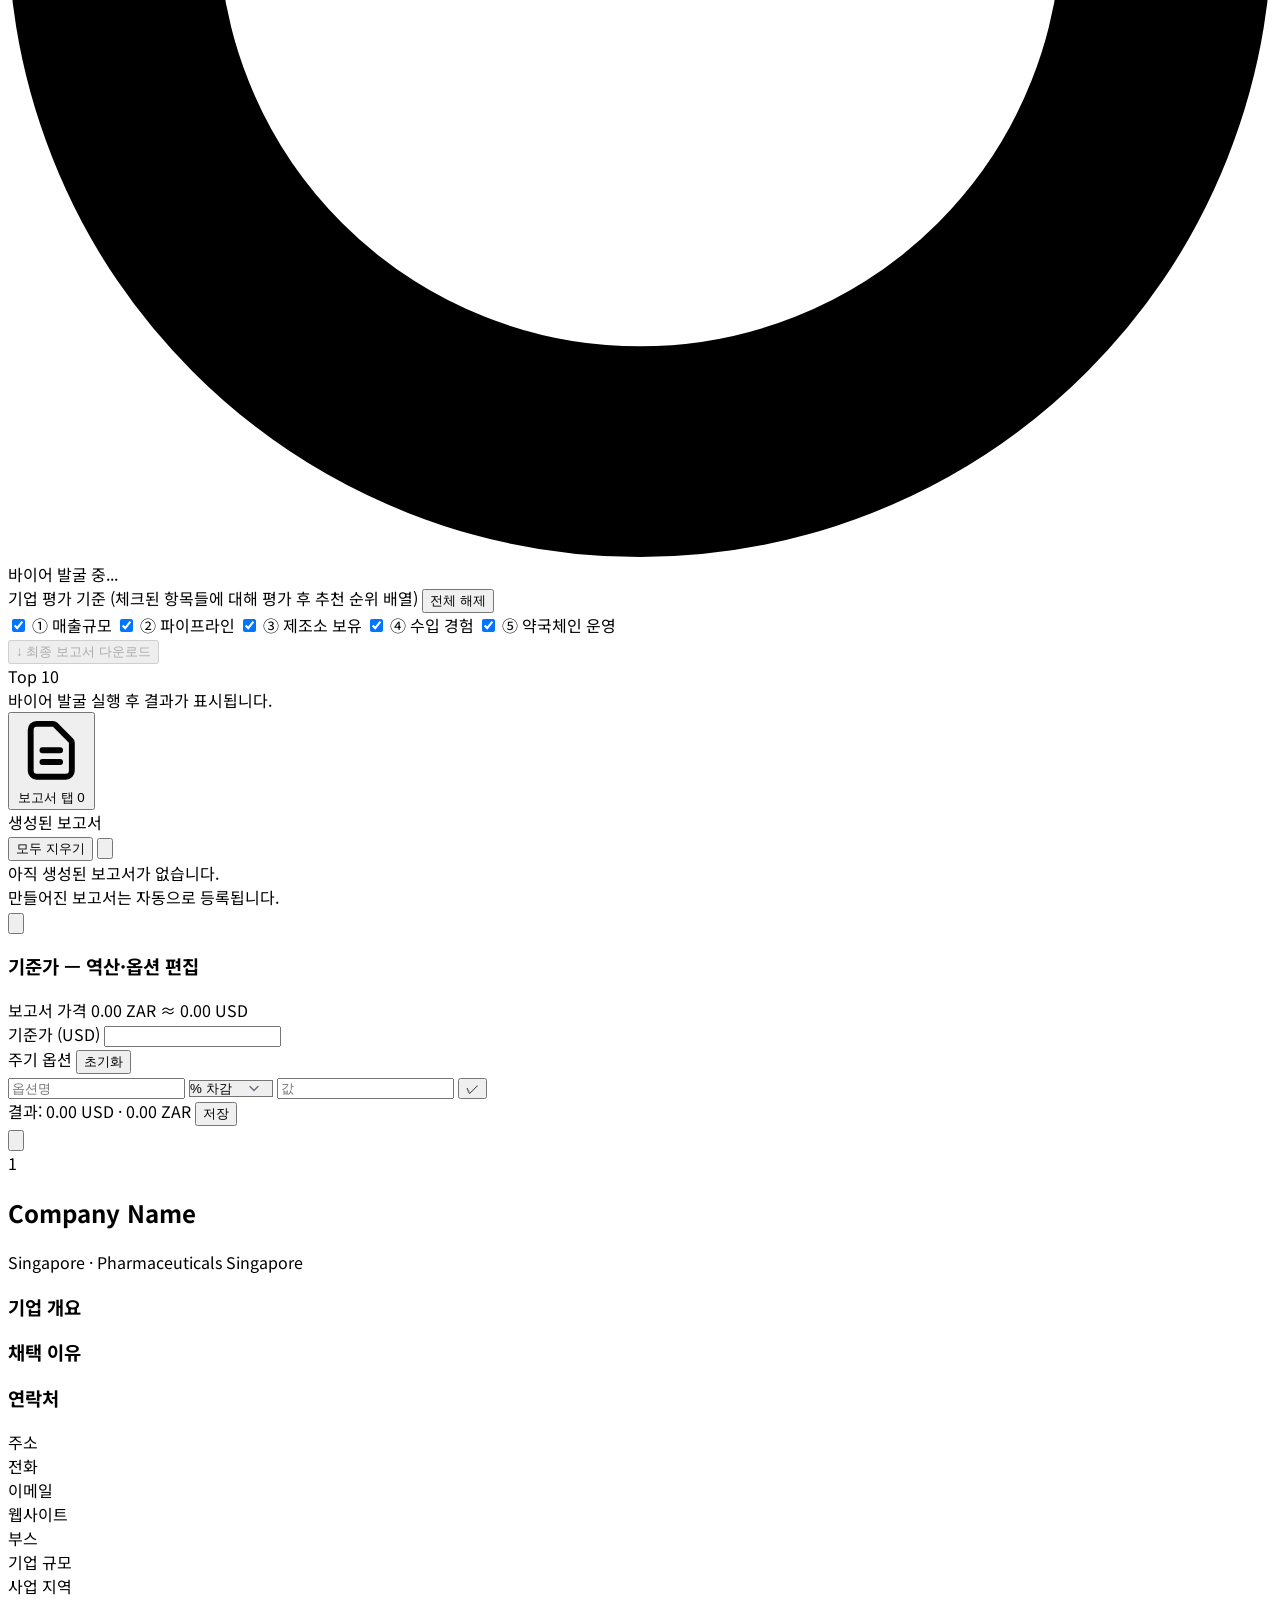
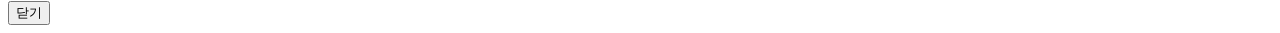
==== commit 896c2a0a: "chore: harden render deployment for singapore preview" ====
--- a/frontend/static/index.html
+++ b/frontend/static/index.html
@@ -40,8 +40,8 @@
       <button id="nav-main" class="text-sm font-semibold text-gray-500 border-b-2 border-transparent hover:text-gray-800 pb-2 px-1 transition-colors" onclick="goTab('main')">시장조사 분석</button>
     </nav>
     <div class="flex items-center gap-2 bg-blue-50 border border-blue-200 rounded-full px-4 py-1.5">
-      <span class="text-lg">🇿🇦</span>
-      <span class="text-sm font-semibold text-blue-800">South Africa</span>
+      <span class="text-lg">🇸🇬</span>
+      <span class="text-sm font-semibold text-blue-800">Singapore</span>
     </div>
   </div>
 </header>
@@ -51,24 +51,24 @@
   <!-- KPI 카드 4개 -->
   <div class="grid grid-cols-4 gap-4 mb-6">
     <div class="bg-white rounded-xl border border-gray-200 p-5 shadow-sm text-center">
-      <div class="text-sm font-semibold text-gray-500 mb-1">국가 GDP</div>
-      <div class="text-2xl font-bold text-blue-900">US$ 377.8B</div>
+      <div class="text-sm font-semibold text-gray-500 mb-1">1인당 GDP</div>
+      <div class="text-2xl font-bold text-blue-900">US$ 88,447</div>
       <div class="text-xs text-gray-400 mt-2">IMF</div>
     </div>
     <div class="bg-white rounded-xl border border-gray-200 p-5 shadow-sm text-center">
       <div class="text-sm font-semibold text-gray-500 mb-1">인구</div>
-      <div class="text-2xl font-bold text-blue-900">60,414,495명</div>
-      <div class="text-xs text-gray-400 mt-2">Stats SA</div>
+      <div class="text-2xl font-bold text-blue-900">5,917,600명</div>
+      <div class="text-xs text-gray-400 mt-2">Singstat</div>
     </div>
     <div class="bg-white rounded-xl border border-gray-200 p-5 shadow-sm text-center">
       <div class="text-sm font-semibold text-gray-500 mb-1">의약품 시장 규모</div>
-      <div class="text-2xl font-bold text-blue-900">$3.5B</div>
-      <div class="text-xs text-gray-400 mt-2">BMI/Fitch</div>
+      <div class="text-2xl font-bold text-blue-900">$4.8B</div>
+      <div class="text-xs text-gray-400 mt-2">IQVIA</div>
     </div>
     <div class="bg-white rounded-xl border border-gray-200 p-5 shadow-sm text-center">
       <div class="text-sm font-semibold text-gray-500 mb-1">의약품 국가 수입 의존도</div>
-      <div class="text-2xl font-bold text-blue-900">~75%</div>
-      <div class="text-xs text-gray-400 mt-2">SAHPRA</div>
+      <div class="text-2xl font-bold text-blue-900">~85%</div>
+      <div class="text-xs text-gray-400 mt-2">HSA</div>
     </div>
   </div>
 
@@ -76,23 +76,23 @@
   <div class="flex gap-4">
     <!-- Map -->
     <div class="flex-1 bg-white rounded-xl border border-gray-200 p-5 shadow-sm">
-      <div class="text-sm font-bold text-gray-900 mb-4">남아프리카공화국 위치</div>
+      <div class="text-sm font-bold text-gray-900 mb-4">싱가포르 위치</div>
       <div id="sa-map" class="h-[350px] w-full rounded-lg border border-gray-200 z-0 relative"></div>
     </div>
     <!-- Trends -->
     <div class="flex-1 bg-white rounded-xl border border-gray-200 p-5 shadow-sm">
       <div class="flex items-center justify-between mb-4">
-        <div class="text-sm font-bold text-gray-900">남아공 의약품 시장 주요 동향</div>
+        <div class="text-sm font-bold text-gray-900">싱가포르 의약품 시장 주요 동향</div>
         <button class="flex items-center gap-1 text-xs text-gray-500 hover:text-gray-800 bg-gray-100 px-2 py-1 rounded">
           ↺ 새로고침
         </button>
       </div>
       <div class="space-y-4 text-sm text-gray-700">
-        <div class="pb-3 border-b border-gray-100 font-medium hover:text-blue-600 transition-colors cursor-pointer">SAHPRA, 아프리카 내 가장 엄격한 의약품 규제 기관으로 자리매김</div>
-        <div class="pb-3 border-b border-gray-100 font-medium hover:text-blue-600 transition-colors cursor-pointer">공공 의료 조달(NDoH) 입찰 경쟁 심화… 제네릭 의약품 점유율 증가</div>
-        <div class="pb-3 border-b border-gray-100 font-medium hover:text-blue-600 transition-colors cursor-pointer">다국적 제약사들, 아프리카 진출 교두보로 남아공 시장 적극 활용</div>
-        <div class="pb-3 border-b border-gray-100 font-medium hover:text-blue-600 transition-colors cursor-pointer">민간 의료보험 가입자를 중심으로 만성질환(심혈관, 당뇨 등) 의약품 수요 급증</div>
-        <div class="font-medium hover:text-blue-600 transition-colors cursor-pointer">현지 제조(Local Manufacturing) 우대 정책에 따른 기술 이전 및 파트너십 기회 확대</div>
+        <div class="pb-3 border-b border-gray-100 font-medium hover:text-blue-600 transition-colors cursor-pointer">" 싱가포르 통해 동남아 확장"...한의약진흥원, 협력 논의</div>
+        <div class="pb-3 border-b border-gray-100 font-medium hover:text-blue-600 transition-colors cursor-pointer">한국한의약진흥원, 싱가포르 "뷰티보다 건강·한의약 경쟁력 충분" 아시아경제 2주 전 네이버뉴스</div>
+        <div class="pb-3 border-b border-gray-100 font-medium hover:text-blue-600 transition-colors cursor-pointer">[항암비용의 진실]① 세계 매출 1위 의약품 '키트루다'에 숨겨진 전략</div>
+        <div class="pb-3 border-b border-gray-100 font-medium hover:text-blue-600 transition-colors cursor-pointer">한·싱 산업통상부, 코트라와 '싱가포르 의약품 공공조달 시장진출 웨비나' 개최</div>
+        <div class="font-medium hover:text-blue-600 transition-colors cursor-pointer">산업부, 싱가포르 의약품 공급망 넓힌다..."K바이오 수출 기회로" 이데일리 3주 전 네이버뉴스</div>
       </div>
     </div>
   </div>
@@ -380,8 +380,8 @@
       <h2 id="buyer-modal-name" class="text-2xl font-bold text-gray-900">Company Name</h2>
     </div>
     <div class="text-xs text-gray-400 mb-6 flex items-center gap-2">
-      <span id="buyer-modal-tags">South Africa · Pharmaceuticals</span>
-      <span class="bg-orange-100 text-orange-600 px-2 py-0.5 rounded-full font-bold text-[10px]">South Africa</span>
+      <span id="buyer-modal-tags">Singapore · Pharmaceuticals</span>
+      <span class="bg-orange-100 text-orange-600 px-2 py-0.5 rounded-full font-bold text-[10px]">Singapore</span>
     </div>
     
     <div class="space-y-6 text-sm">
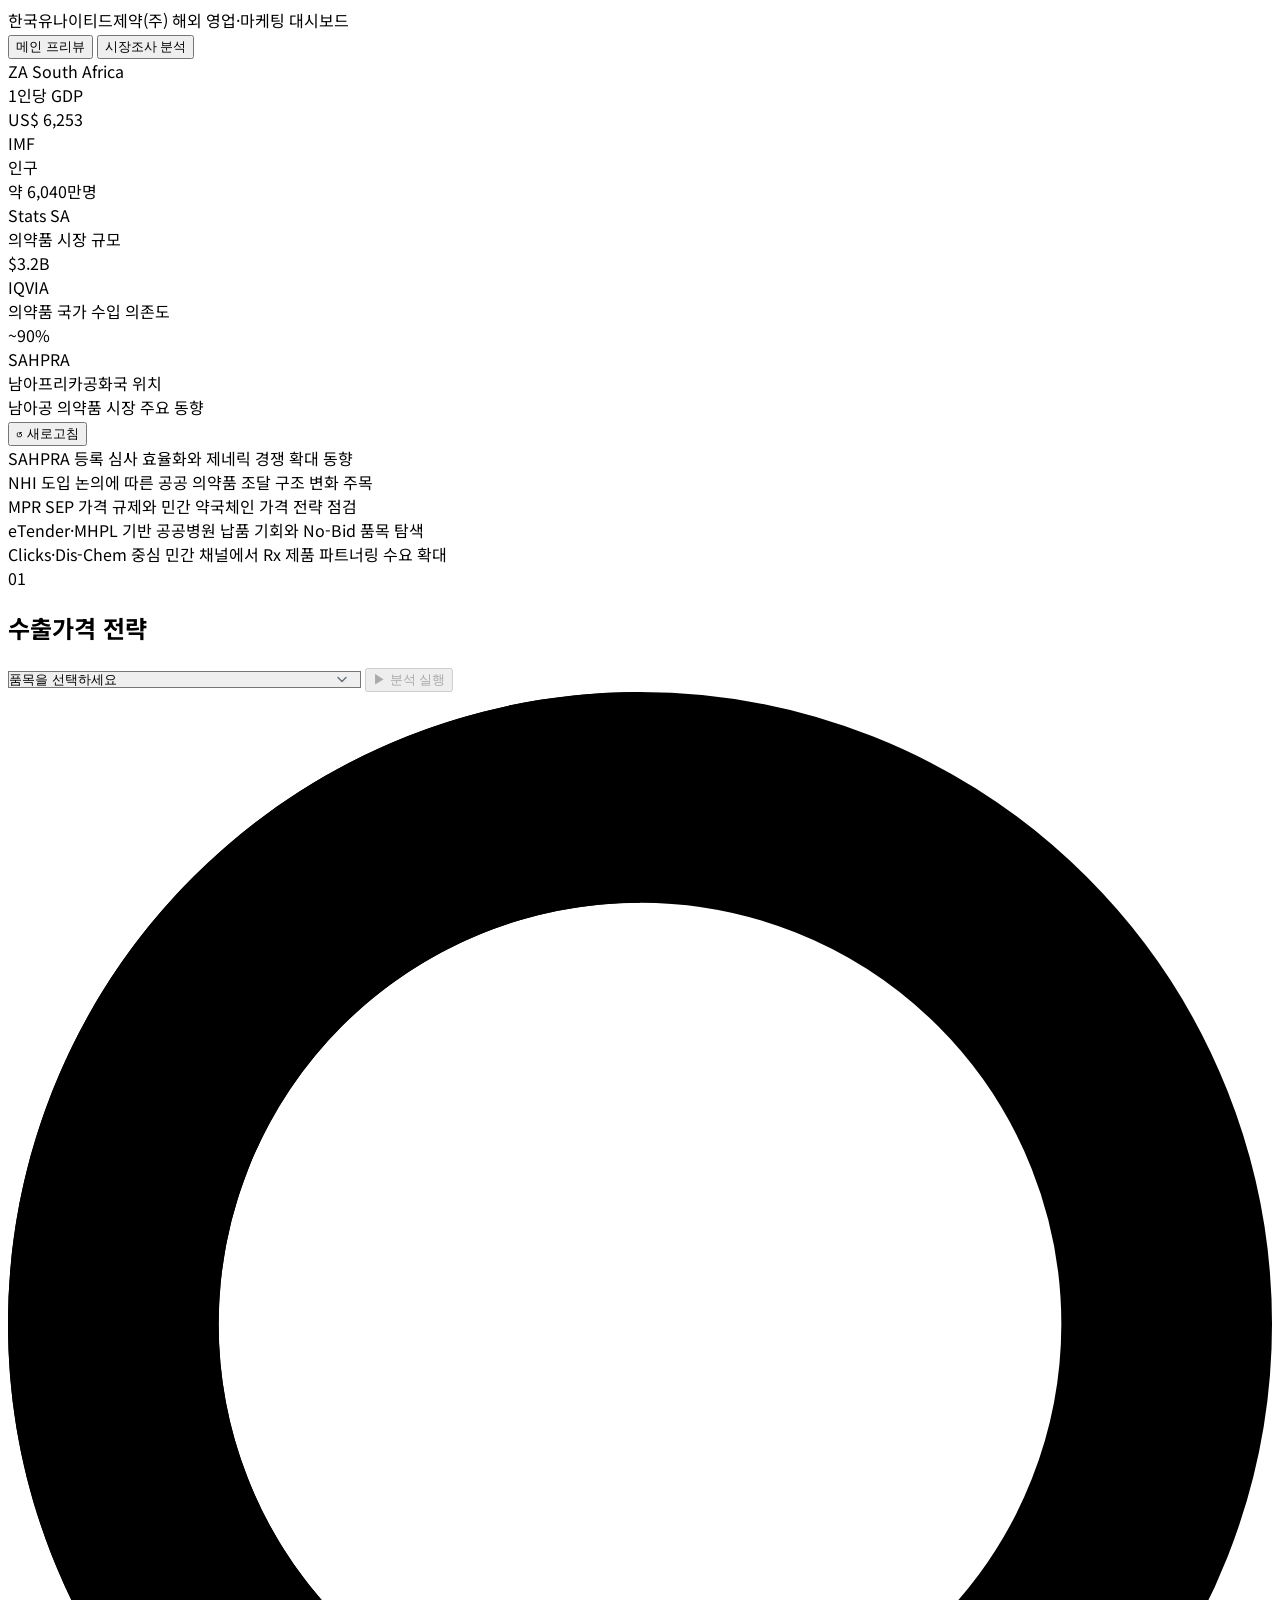
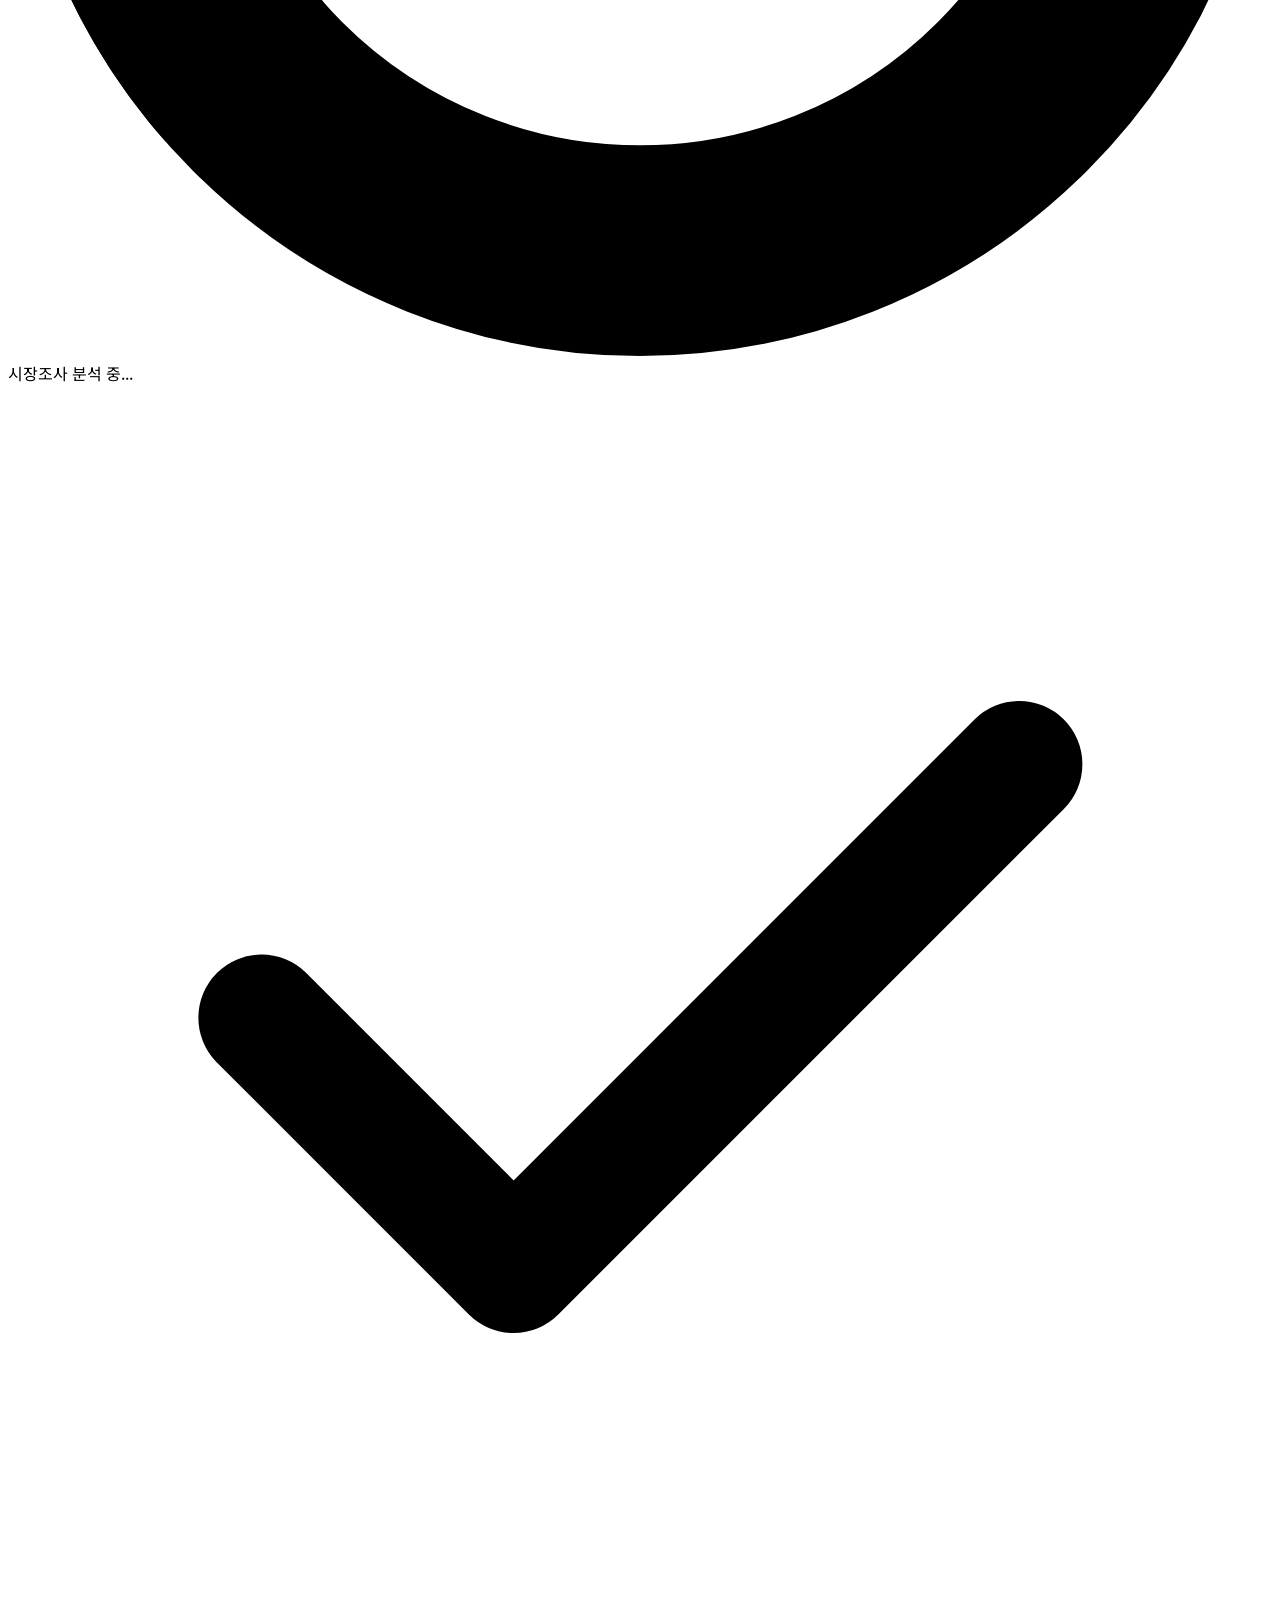
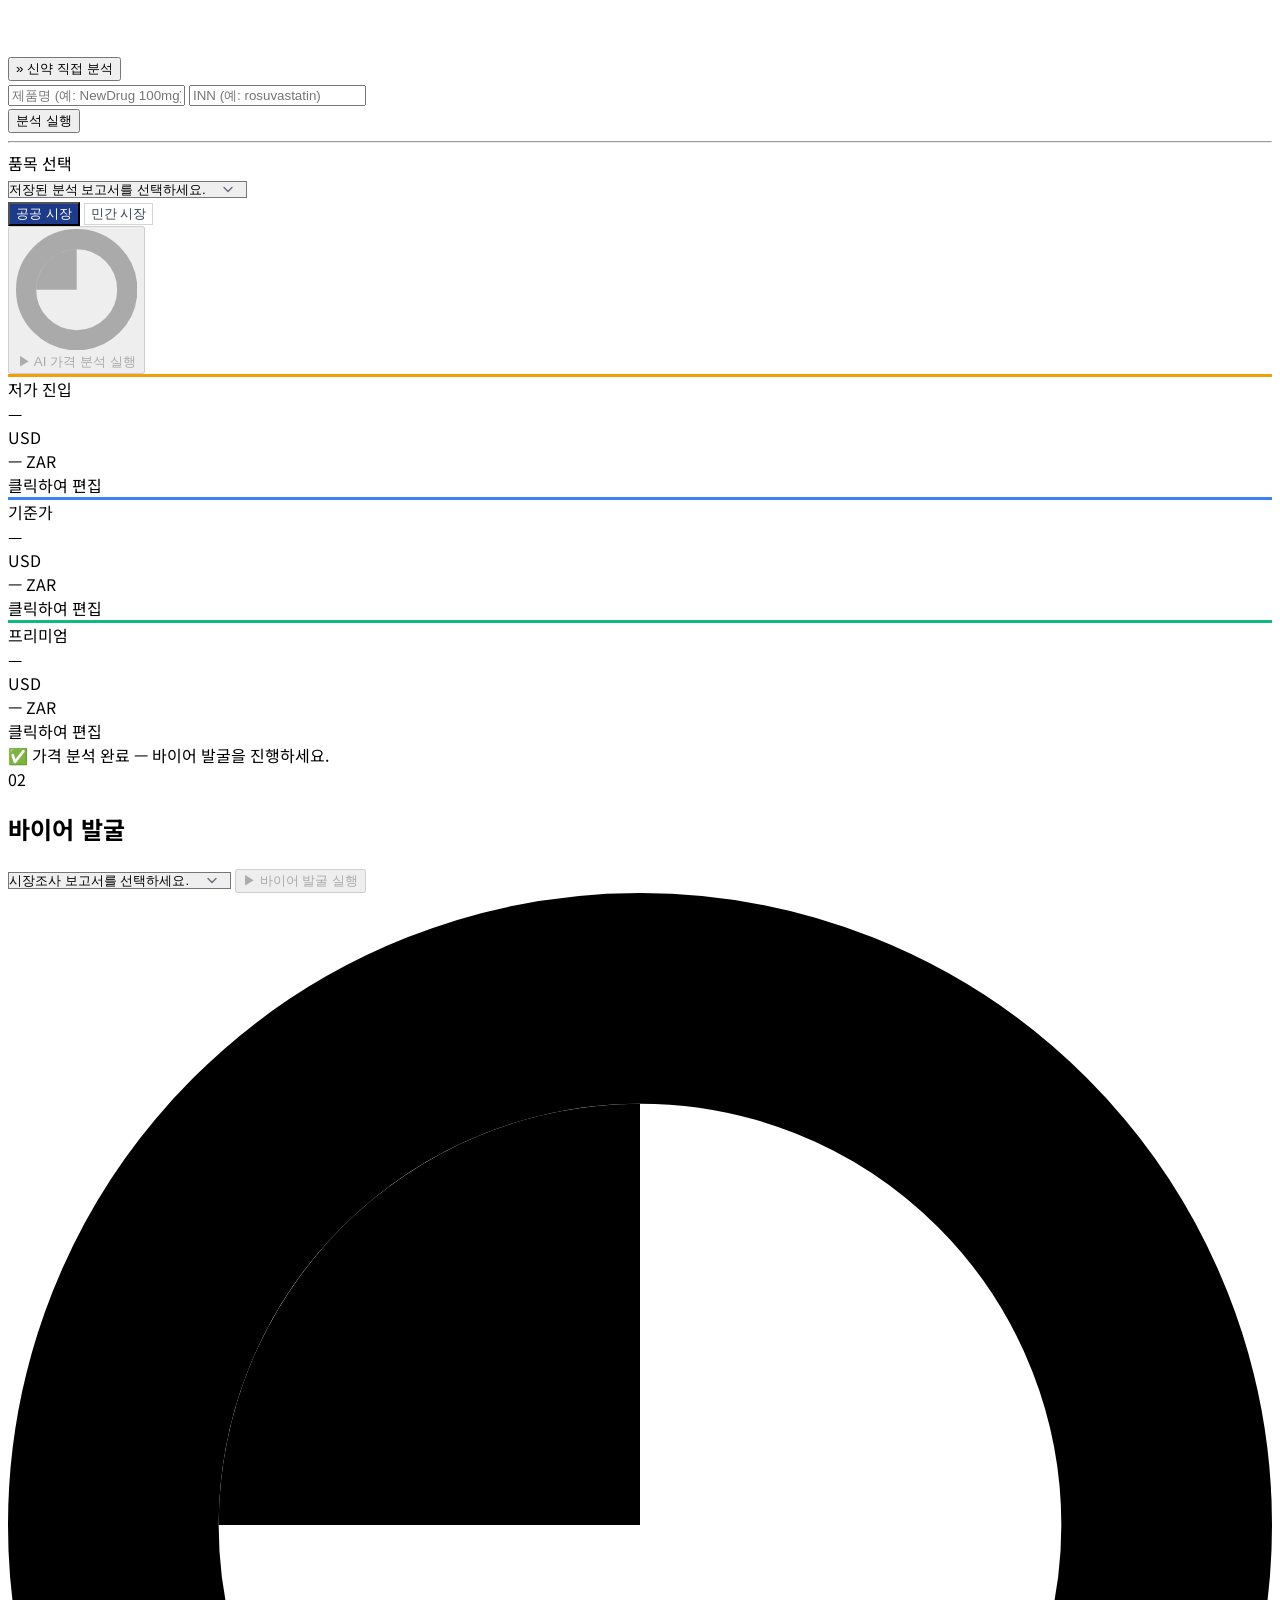
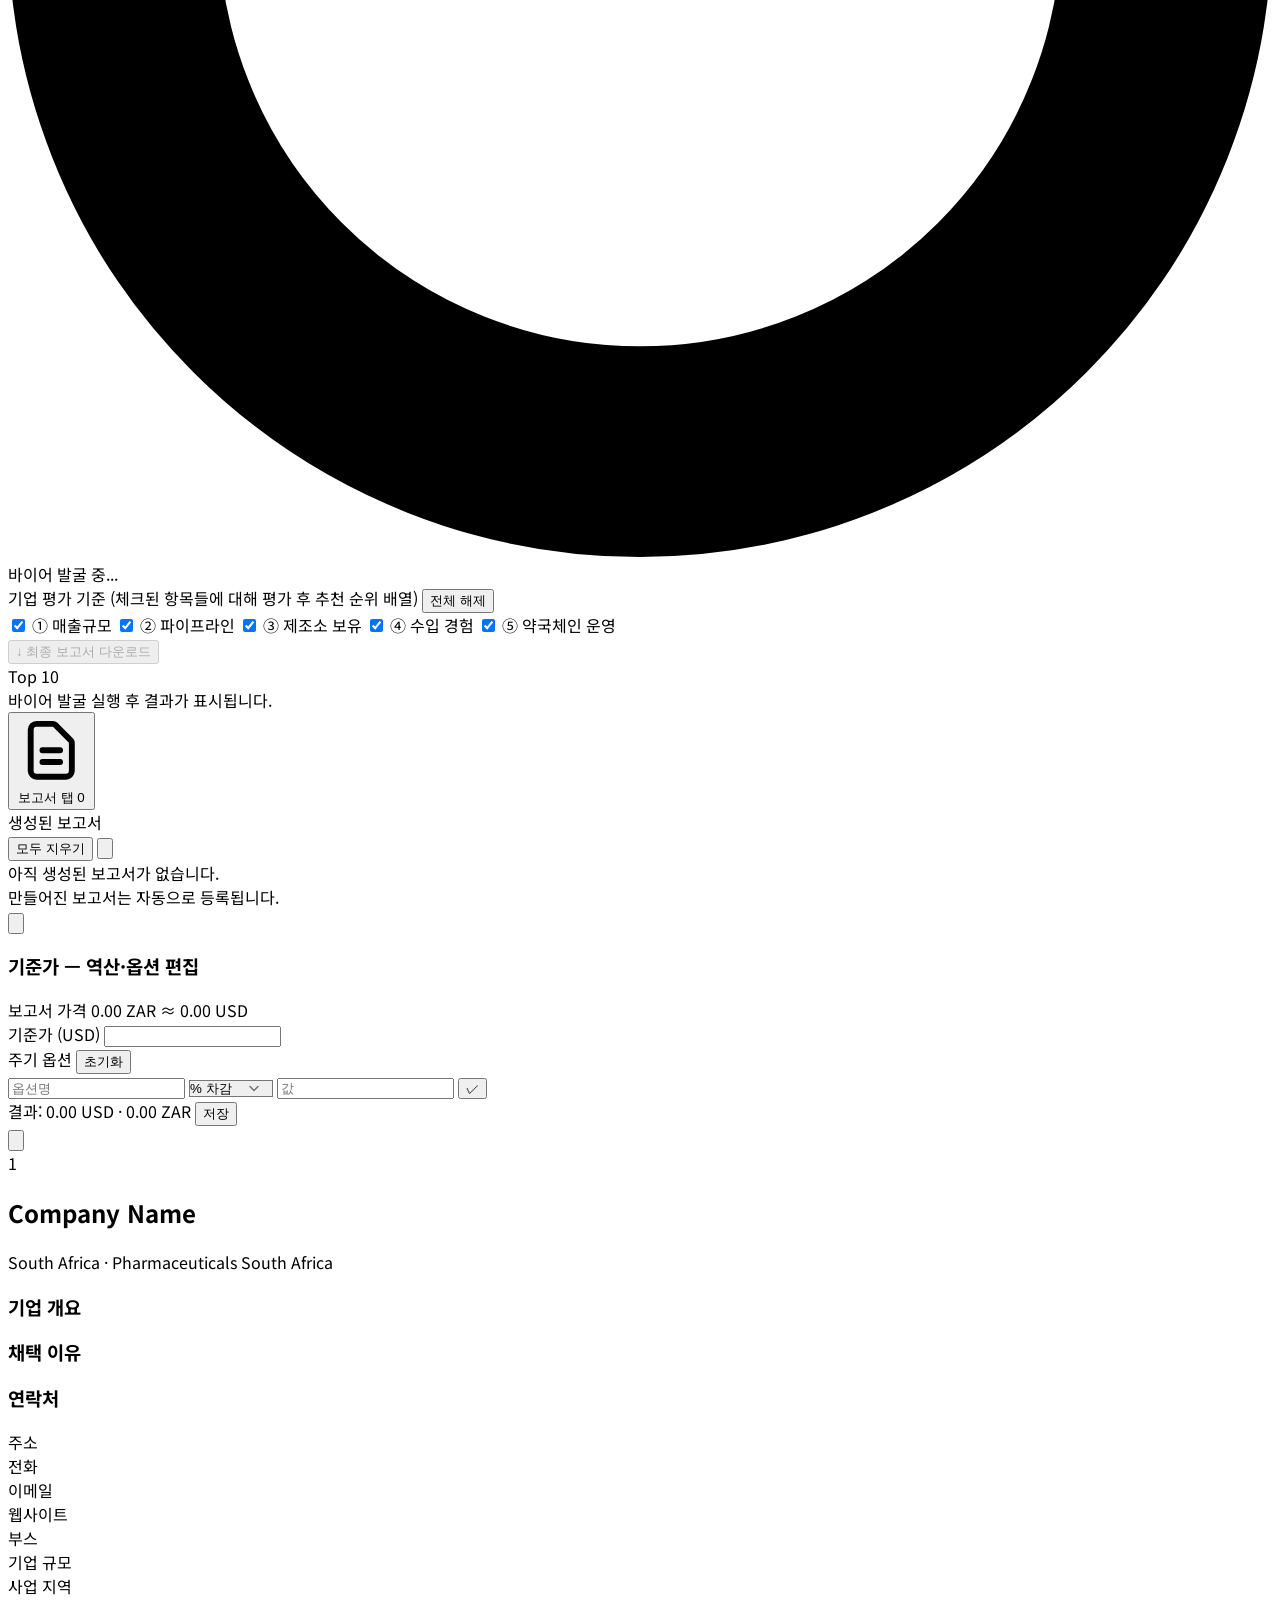
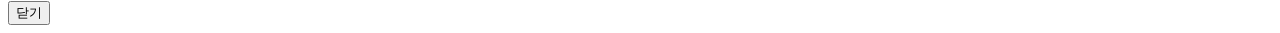
==== commit 1fa4a53f: "fix: restore South Africa preview UI" ====
--- a/frontend/static/index.html
+++ b/frontend/static/index.html
@@ -40,8 +40,8 @@
       <button id="nav-main" class="text-sm font-semibold text-gray-500 border-b-2 border-transparent hover:text-gray-800 pb-2 px-1 transition-colors" onclick="goTab('main')">시장조사 분석</button>
     </nav>
     <div class="flex items-center gap-2 bg-blue-50 border border-blue-200 rounded-full px-4 py-1.5">
-      <span class="text-lg">🇸🇬</span>
-      <span class="text-sm font-semibold text-blue-800">Singapore</span>
+      <span class="text-xs font-bold text-blue-800">ZA</span>
+      <span class="text-sm font-semibold text-blue-800">South Africa</span>
     </div>
   </div>
 </header>
@@ -52,23 +52,23 @@
   <div class="grid grid-cols-4 gap-4 mb-6">
     <div class="bg-white rounded-xl border border-gray-200 p-5 shadow-sm text-center">
       <div class="text-sm font-semibold text-gray-500 mb-1">1인당 GDP</div>
-      <div class="text-2xl font-bold text-blue-900">US$ 88,447</div>
+      <div class="text-2xl font-bold text-blue-900">US$ 6,253</div>
       <div class="text-xs text-gray-400 mt-2">IMF</div>
     </div>
     <div class="bg-white rounded-xl border border-gray-200 p-5 shadow-sm text-center">
       <div class="text-sm font-semibold text-gray-500 mb-1">인구</div>
-      <div class="text-2xl font-bold text-blue-900">5,917,600명</div>
-      <div class="text-xs text-gray-400 mt-2">Singstat</div>
+      <div class="text-2xl font-bold text-blue-900">약 6,040만명</div>
+      <div class="text-xs text-gray-400 mt-2">Stats SA</div>
     </div>
     <div class="bg-white rounded-xl border border-gray-200 p-5 shadow-sm text-center">
       <div class="text-sm font-semibold text-gray-500 mb-1">의약품 시장 규모</div>
-      <div class="text-2xl font-bold text-blue-900">$4.8B</div>
+      <div class="text-2xl font-bold text-blue-900">$3.2B</div>
       <div class="text-xs text-gray-400 mt-2">IQVIA</div>
     </div>
     <div class="bg-white rounded-xl border border-gray-200 p-5 shadow-sm text-center">
       <div class="text-sm font-semibold text-gray-500 mb-1">의약품 국가 수입 의존도</div>
-      <div class="text-2xl font-bold text-blue-900">~85%</div>
-      <div class="text-xs text-gray-400 mt-2">HSA</div>
+      <div class="text-2xl font-bold text-blue-900">~90%</div>
+      <div class="text-xs text-gray-400 mt-2">SAHPRA</div>
     </div>
   </div>
 
@@ -76,23 +76,23 @@
   <div class="flex gap-4">
     <!-- Map -->
     <div class="flex-1 bg-white rounded-xl border border-gray-200 p-5 shadow-sm">
-      <div class="text-sm font-bold text-gray-900 mb-4">싱가포르 위치</div>
+      <div class="text-sm font-bold text-gray-900 mb-4">남아프리카공화국 위치</div>
       <div id="sa-map" class="h-[350px] w-full rounded-lg border border-gray-200 z-0 relative"></div>
     </div>
     <!-- Trends -->
     <div class="flex-1 bg-white rounded-xl border border-gray-200 p-5 shadow-sm">
       <div class="flex items-center justify-between mb-4">
-        <div class="text-sm font-bold text-gray-900">싱가포르 의약품 시장 주요 동향</div>
+        <div class="text-sm font-bold text-gray-900">남아공 의약품 시장 주요 동향</div>
         <button class="flex items-center gap-1 text-xs text-gray-500 hover:text-gray-800 bg-gray-100 px-2 py-1 rounded">
           ↺ 새로고침
         </button>
       </div>
       <div class="space-y-4 text-sm text-gray-700">
-        <div class="pb-3 border-b border-gray-100 font-medium hover:text-blue-600 transition-colors cursor-pointer">" 싱가포르 통해 동남아 확장"...한의약진흥원, 협력 논의</div>
-        <div class="pb-3 border-b border-gray-100 font-medium hover:text-blue-600 transition-colors cursor-pointer">한국한의약진흥원, 싱가포르 "뷰티보다 건강·한의약 경쟁력 충분" 아시아경제 2주 전 네이버뉴스</div>
-        <div class="pb-3 border-b border-gray-100 font-medium hover:text-blue-600 transition-colors cursor-pointer">[항암비용의 진실]① 세계 매출 1위 의약품 '키트루다'에 숨겨진 전략</div>
-        <div class="pb-3 border-b border-gray-100 font-medium hover:text-blue-600 transition-colors cursor-pointer">한·싱 산업통상부, 코트라와 '싱가포르 의약품 공공조달 시장진출 웨비나' 개최</div>
-        <div class="font-medium hover:text-blue-600 transition-colors cursor-pointer">산업부, 싱가포르 의약품 공급망 넓힌다..."K바이오 수출 기회로" 이데일리 3주 전 네이버뉴스</div>
+        <div class="pb-3 border-b border-gray-100 font-medium hover:text-blue-600 transition-colors cursor-pointer">SAHPRA 등록 심사 효율화와 제네릭 경쟁 확대 동향</div>
+        <div class="pb-3 border-b border-gray-100 font-medium hover:text-blue-600 transition-colors cursor-pointer">NHI 도입 논의에 따른 공공 의약품 조달 구조 변화 주목</div>
+        <div class="pb-3 border-b border-gray-100 font-medium hover:text-blue-600 transition-colors cursor-pointer">MPR SEP 가격 규제와 민간 약국체인 가격 전략 점검</div>
+        <div class="pb-3 border-b border-gray-100 font-medium hover:text-blue-600 transition-colors cursor-pointer">eTender·MHPL 기반 공공병원 납품 기회와 No-Bid 품목 탐색</div>
+        <div class="font-medium hover:text-blue-600 transition-colors cursor-pointer">Clicks·Dis-Chem 중심 민간 채널에서 Rx 제품 파트너링 수요 확대</div>
       </div>
     </div>
   </div>
@@ -380,8 +380,8 @@
       <h2 id="buyer-modal-name" class="text-2xl font-bold text-gray-900">Company Name</h2>
     </div>
     <div class="text-xs text-gray-400 mb-6 flex items-center gap-2">
-      <span id="buyer-modal-tags">Singapore · Pharmaceuticals</span>
-      <span class="bg-orange-100 text-orange-600 px-2 py-0.5 rounded-full font-bold text-[10px]">Singapore</span>
+      <span id="buyer-modal-tags">South Africa · Pharmaceuticals</span>
+      <span class="bg-orange-100 text-orange-600 px-2 py-0.5 rounded-full font-bold text-[10px]">South Africa</span>
     </div>
     
     <div class="space-y-6 text-sm">
@@ -425,6 +425,6 @@
   </div>
 </div>
 
-<script src="/static/app.js?v=6"></script>
+<script src="/static/app.js?v=7"></script>
 </body>
 </html>
